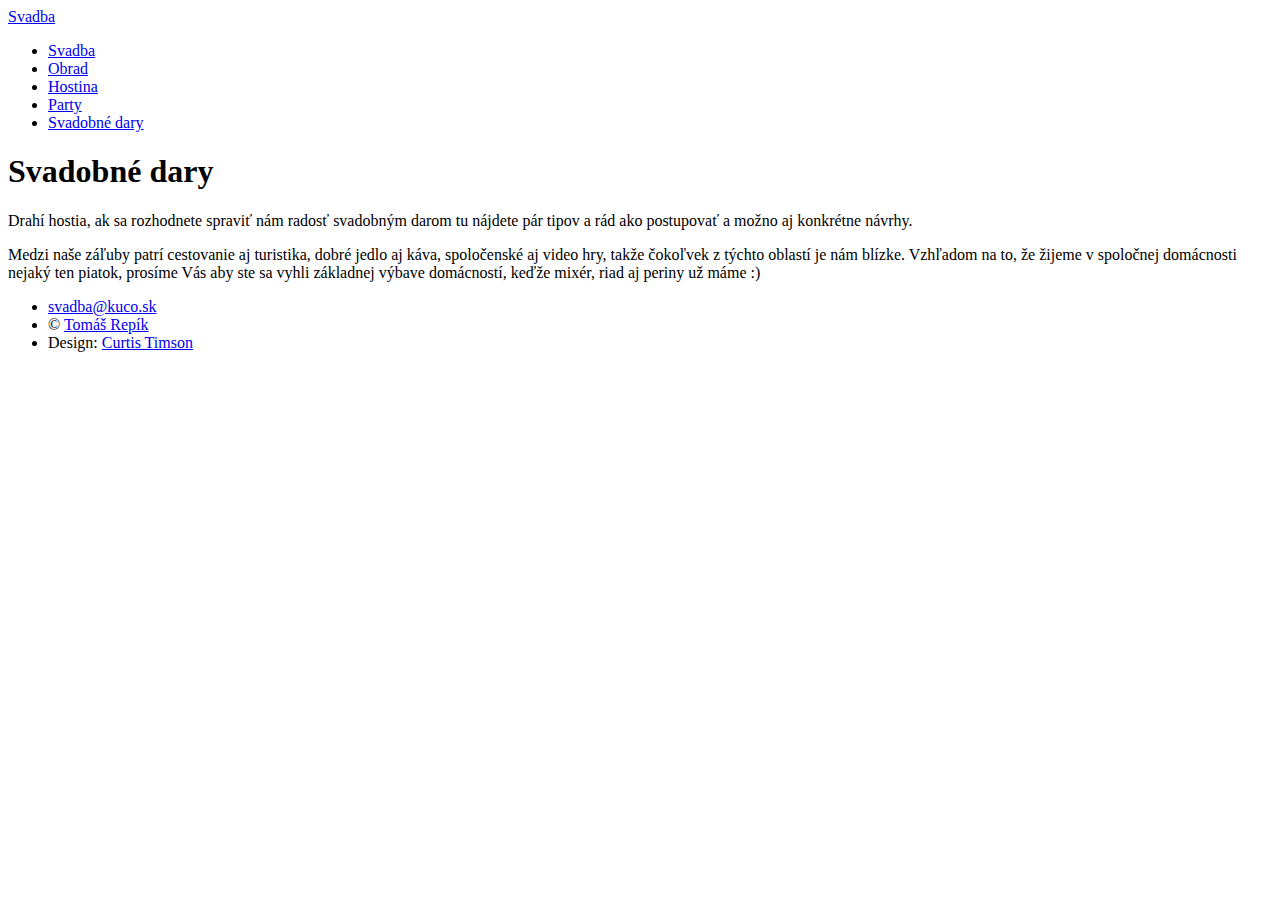
==== dary/index.html @ 8c36d42b "Initial commit" ====
<!DOCTYPE HTML>

<html lang='sk'>
	<head>
		<title>Svadobné dary &middot; Svadba</title>
		<meta charset="utf-8" />
		<meta name="viewport" content="width=device-width, initial-scale=1, user-scalable=no" />
		<link rel="stylesheet" href='/kucovci/assets/css/main.css' />
		
		<noscript><link rel="stylesheet" href='/kucovci/assets/css/noscript.css' /></noscript>
	</head>

	<body lang='sk' class="is-loading">

		
			<div id="wrapper">

                
<header id="header">
    <a href='/kucovci/' class="logo">Svadba</a>
</header>

                

<nav id="nav">
    <ul class="links">

        <li ><a href='/kucovci/svadba'>Svadba</a></li>
        <li ><a href='/kucovci/obrad'>Obrad</a></li>
        <li ><a href='/kucovci/hostina'>Hostina</a></li>
        <li ><a href='/kucovci/party'>Party</a></li>
        <li class="active"><a href='/kucovci/dary'>Svadobné dary</a></li>
        
    </ul>
    
</nav>


				
					<div id="main">

						
                        <section class="post">
                            <header class="major">
                                
                                <h1>Svadobné dary</h1>
                                <p></p>
                            </header>
                            
                            <p>Drahí hostia, ak sa rozhodnete spraviť nám radosť svadobným darom tu nájdete pár tipov a rád ako postupovať a možno aj konkrétne návrhy.</p>

<p>Medzi naše záľuby patrí cestovanie aj turistika, dobré jedlo aj káva, spoločenské aj video hry, takže čokoľvek z týchto oblastí je nám blízke.
Vzhľadom na to, že žijeme v spoločnej domácnosti nejaký ten piatok, prosíme Vás aby ste sa vyhli základnej výbave domácností, keďže mixér, riad aj periny už máme :)</p>


                            
                            
                            
                        </section>

					</div>

                    

<footer id="footer">
    
    <section class="split contact">
        
        
        
        
    </section>
</footer>

                    
<div id="copyright">
    <ul><li><a href="mailto://svadba@kuco.sk">svadba@kuco.sk</a></li><li>&copy; <a href="https://repik.sk">Tomáš Repík</a></li><li>Design: <a href="https://curtistimson.co.uk">Curtis Timson</a></li></ul>
</div>


            </div>
            
            
<script src='/kucovci/assets/js/jquery.min.js'></script>
<script src='/kucovci/assets/js/jquery.scrollex.min.js'></script>
<script src='/kucovci/assets/js/jquery.scrolly.min.js'></script>
<script src='/kucovci/assets/js/browser.min.js'></script>
<script src='/kucovci/assets/js/breakpoints.min.js'></script>
<script src='/kucovci/assets/js/util.js'></script>
<script src='/kucovci/assets/js/main.js'></script>

	</body>
</html>
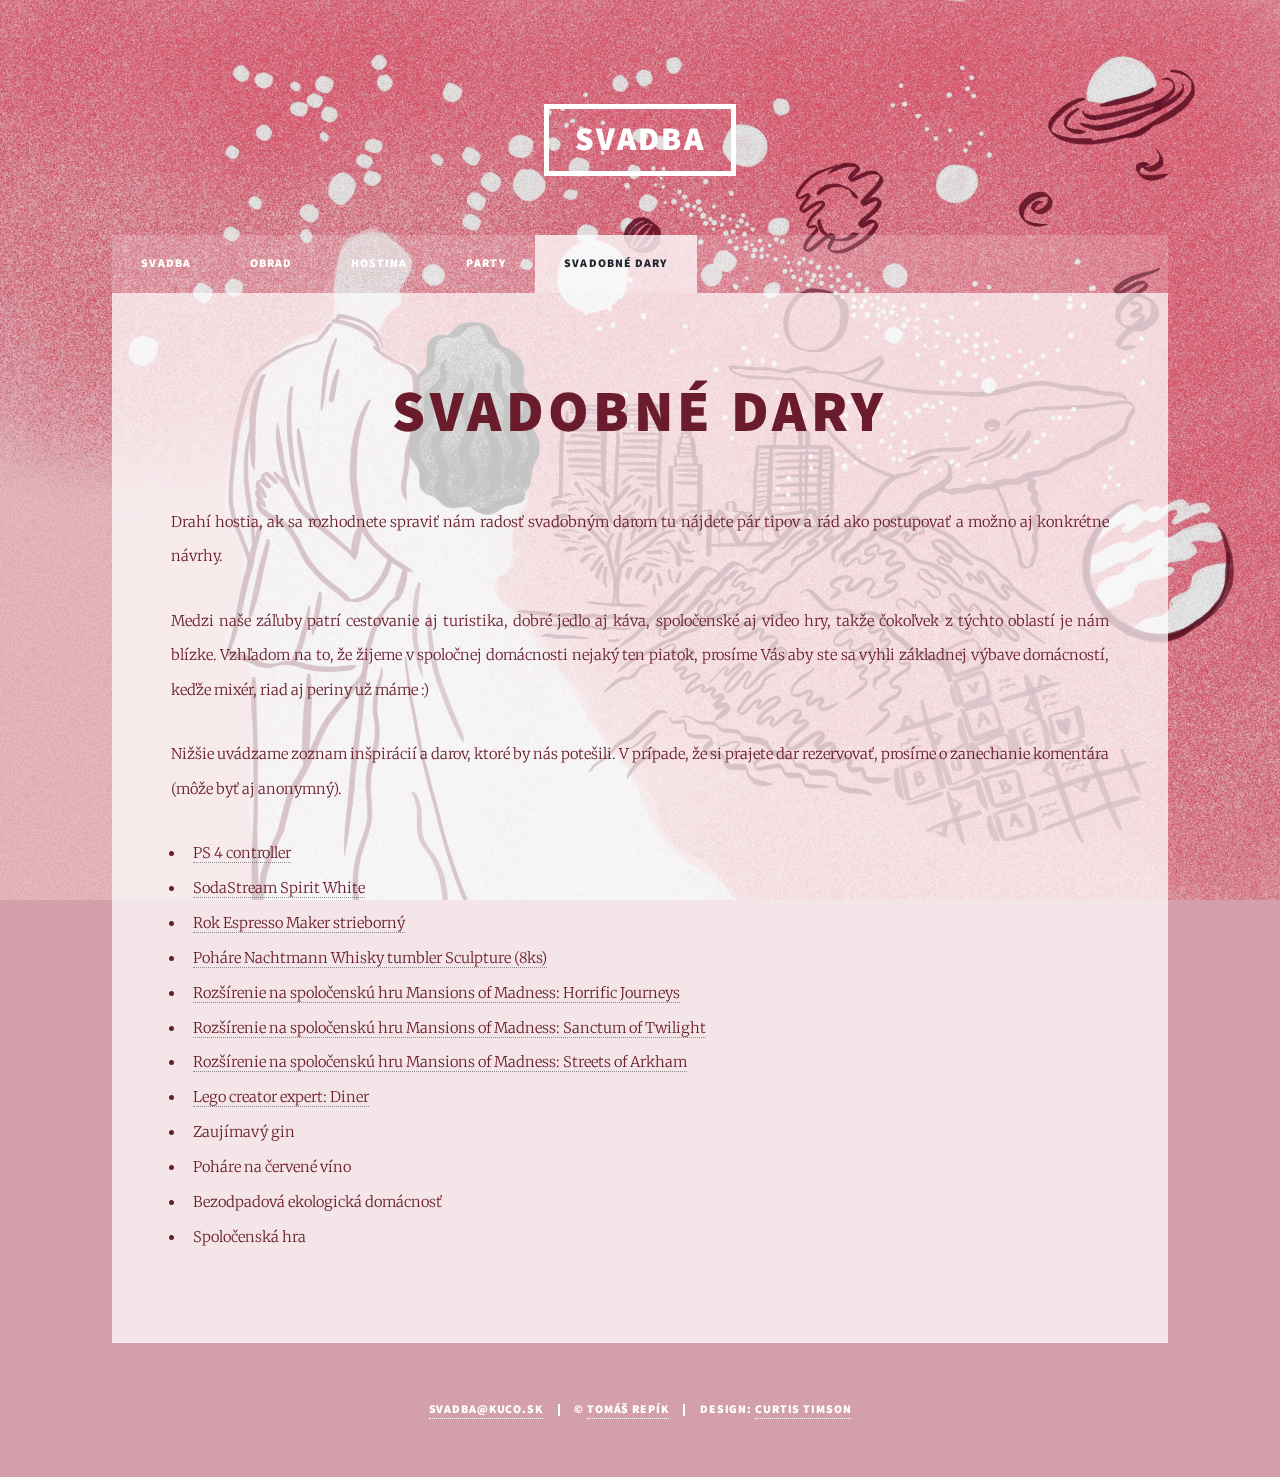
==== commit 7e52d038: "Update texts and style a bit: - transaprent content - greater subheading - changed order of posts by" ====
--- a/dary/index.html
+++ b/dary/index.html
@@ -5,9 +5,9 @@
 		<title>Svadobné dary &middot; Svadba</title>
 		<meta charset="utf-8" />
 		<meta name="viewport" content="width=device-width, initial-scale=1, user-scalable=no" />
-		<link rel="stylesheet" href='/kucovci/assets/css/main.css' />
+		<link rel="stylesheet" href='/assets/css/main.css' />
 		
-		<noscript><link rel="stylesheet" href='/kucovci/assets/css/noscript.css' /></noscript>
+		<noscript><link rel="stylesheet" href='/assets/css/noscript.css' /></noscript>
 	</head>
 
 	<body lang='sk' class="is-loading">
@@ -17,7 +17,7 @@
 
                 
 <header id="header">
-    <a href='/kucovci/' class="logo">Svadba</a>
+    <a href='/' class="logo">Svadba</a>
 </header>
 
                 
@@ -25,11 +25,11 @@
 <nav id="nav">
     <ul class="links">
 
-        <li ><a href='/kucovci/svadba'>Svadba</a></li>
-        <li ><a href='/kucovci/obrad'>Obrad</a></li>
-        <li ><a href='/kucovci/hostina'>Hostina</a></li>
-        <li ><a href='/kucovci/party'>Party</a></li>
-        <li class="active"><a href='/kucovci/dary'>Svadobné dary</a></li>
+        <li ><a href='/svadba'>Svadba</a></li>
+        <li ><a href='/obrad'>Obrad</a></li>
+        <li ><a href='/hostina'>Hostina</a></li>
+        <li ><a href='/party'>Party</a></li>
+        <li class="active"><a href='/dary'>Svadobné dary</a></li>
         
     </ul>
     
@@ -51,6 +51,23 @@
 
 <p>Medzi naše záľuby patrí cestovanie aj turistika, dobré jedlo aj káva, spoločenské aj video hry, takže čokoľvek z týchto oblastí je nám blízke.
 Vzhľadom na to, že žijeme v spoločnej domácnosti nejaký ten piatok, prosíme Vás aby ste sa vyhli základnej výbave domácností, keďže mixér, riad aj periny už máme :)</p>
+
+<p>Nižšie uvádzame zoznam inšpirácií a darov, ktoré by nás potešili. V prípade, že si prajete dar rezervovať, prosíme o zanechanie komentára (môže byť aj anonymný).</p>
+
+<ul>
+<li><a href="https://www.brloh.sk/dualshock-4-wireless-controller-black-v2/p125893">PS 4 controller</a></li>
+<li><a href="https://www.sodastream.sk/pristroje/spirit-white-1">SodaStream Spirit White</a></li>
+<li><a href="http://www.rokespresso.sk/kavovary-rok/rok-espresso-maker-strieborny">Rok Espresso Maker strieborný</a></li>
+<li><a href="https://www.shop-nachtmann.de/nachtmann-whiskyglas-sculpture-4er-set.html">Poháre Nachtmann Whisky tumbler Sculpture (8ks)</a></li>
+<li><a href="https://www.ihrysko.sk/mansions-od-madness-2nd-ed-horrific-journeys-exp-p103851">Rozšírenie na spoločenskú hru Mansions of Madness: Horrific Journeys</a></li>
+<li><a href="https://www.ihrysko.sk/sanctum-of-twilight-mansions-of-madness-2nd-ed-p32901">Rozšírenie na spoločenskú hru Mansions of Madness: Sanctum of Twilight</a></li>
+<li><a href="https://www.ihrysko.sk/streets-of-arkham-mansions-of-madness-2nd-ed-p31600">Rozšírenie na spoločenskú hru Mansions of Madness: Streets of Arkham</a></li>
+<li><a href="https://www.lego.com/sk-sk/product/downtown-diner-10260">Lego creator expert: Diner</a></li>
+<li>Zaujímavý gin</li>
+<li>Poháre na červené víno</li>
+<li>Bezodpadová ekologická domácnosť</li>
+<li>Spoločenská hra</li>
+</ul>
 
 
                             
@@ -81,13 +98,13 @@
             </div>
             
             
-<script src='/kucovci/assets/js/jquery.min.js'></script>
-<script src='/kucovci/assets/js/jquery.scrollex.min.js'></script>
-<script src='/kucovci/assets/js/jquery.scrolly.min.js'></script>
-<script src='/kucovci/assets/js/browser.min.js'></script>
-<script src='/kucovci/assets/js/breakpoints.min.js'></script>
-<script src='/kucovci/assets/js/util.js'></script>
-<script src='/kucovci/assets/js/main.js'></script>
+<script src='/assets/js/jquery.min.js'></script>
+<script src='/assets/js/jquery.scrollex.min.js'></script>
+<script src='/assets/js/jquery.scrolly.min.js'></script>
+<script src='/assets/js/browser.min.js'></script>
+<script src='/assets/js/breakpoints.min.js'></script>
+<script src='/assets/js/util.js'></script>
+<script src='/assets/js/main.js'></script>
 
 	</body>
 </html>
--- a/assets/css/main.css
+++ b/assets/css/main.css
@@ -0,0 +1,4651 @@
+@import url(font-awesome.min.css);
+@import url("https://fonts.googleapis.com/css?family=Merriweather:300,700,300italic,700italic|Source+Sans+Pro:900");
+
+/*
+	Massively by HTML5 UP
+	html5up.net | @ajlkn
+	Free for personal and commercial use under the CCA 3.0 license (html5up.net/license)
+*/
+
+html, body, div, span, applet, object,
+iframe, h1, h2, h3, h4, h5, h6, p, blockquote,
+pre, a, abbr, acronym, address, big, cite,
+code, del, dfn, em, img, ins, kbd, q, s, samp,
+small, strike, strong, sub, sup, tt, var, b,
+u, i, center, dl, dt, dd, ol, ul, li, fieldset,
+form, label, legend, table, caption, tbody,
+tfoot, thead, tr, th, td, article, aside,
+canvas, details, embed, figure, figcaption,
+footer, header, hgroup, menu, nav, output, ruby,
+section, summary, time, mark, audio, video {
+	margin: 0;
+	padding: 0;
+	border: 0;
+	font-size: 100%;
+	font: inherit;
+	vertical-align: baseline;}
+
+article, aside, details, figcaption, figure,
+footer, header, hgroup, menu, nav, section {
+	display: block;}
+
+body {
+	line-height: 1;
+}
+
+ol, ul {
+	list-style: none;
+}
+
+blockquote, q {
+	quotes: none;
+}
+
+	blockquote:before, blockquote:after, q:before, q:after {
+		content: '';
+		content: none;
+	}
+
+table {
+	border-collapse: collapse;
+	border-spacing: 0;
+}
+
+body {
+	-webkit-text-size-adjust: none;
+}
+
+mark {
+	background-color: transparent;
+	color: inherit;
+}
+
+input::-moz-focus-inner {
+	border: 0;
+	padding: 0;
+}
+
+input, select, textarea {
+	-moz-appearance: none;
+	-webkit-appearance: none;
+	-ms-appearance: none;
+	appearance: none;
+}
+
+/* Basic */
+
+	@-ms-viewport {
+		width: device-width;
+	}
+
+	body {
+		-ms-overflow-style: scrollbar;
+	}
+
+	@media screen and (max-width: 480px) {
+
+		html, body {
+			min-width: 320px;
+		}
+
+	}
+
+	html {
+		box-sizing: border-box;
+	}
+
+	*, *:before, *:after {
+		box-sizing: inherit;
+	}
+
+	body {
+		background-color: #d29faa; /* light pink */
+	}
+
+		body.is-preload *, body.is-preload *:before, body.is-preload *:after {
+			-moz-animation: none !important;
+			-webkit-animation: none !important;
+			-ms-animation: none !important;
+			animation: none !important;
+			-moz-transition: none !important;
+			-webkit-transition: none !important;
+			-ms-transition: none !important;
+			transition: none !important;
+		}
+
+/* Type */
+
+	html {
+		font-size: 16pt;
+	}
+
+		@media screen and (max-width: 1680px) {
+
+			html {
+				font-size: 12pt;
+			}
+
+		}
+
+		@media screen and (max-width: 1280px) {
+
+			html {
+				font-size: 11pt;
+			}
+
+		}
+
+		@media screen and (max-width: 360px) {
+
+			html {
+				font-size: 10pt;
+			}
+
+		}
+
+	body {
+		color: #6a1c2c; /* dark pink */
+	}
+
+	body, input, select, textarea {
+		font-family: "Merriweather", Georgia, serif;
+		font-weight: 300;
+		font-size: 1rem;
+		line-height: 2.375;
+	}
+
+	a {
+		-moz-transition: color 0.2s ease-in-out, background-color 0.2s ease-in-out, border-color 0.2s ease-in-out, box-shadow 0.2s ease-in-out;
+		-webkit-transition: color 0.2s ease-in-out, background-color 0.2s ease-in-out, border-color 0.2s ease-in-out, box-shadow 0.2s ease-in-out;
+		-ms-transition: color 0.2s ease-in-out, background-color 0.2s ease-in-out, border-color 0.2s ease-in-out, box-shadow 0.2s ease-in-out;
+		transition: color 0.2s ease-in-out, background-color 0.2s ease-in-out, border-color 0.2s ease-in-out, box-shadow 0.2s ease-in-out;
+		border-bottom: dotted 1px;
+		text-decoration: none;
+	}
+
+		a:hover {
+			border-bottom-color: transparent;
+		}
+
+	strong, b {
+		font-weight: 600;
+	}
+
+	em, i {
+		font-style: italic;
+	}
+
+	p {
+		text-align: justify;
+		margin: 0 0 2rem 0;
+	}
+
+	h1, h2, h3, h4, h5, h6 {
+		font-family: "Source Sans Pro", Helvetica, sans-serif;
+		font-weight: 900;
+		line-height: 1.5;
+		letter-spacing: 0.075em;
+		text-transform: uppercase;
+		margin: 0 0 1rem 0;
+	}
+
+		h1 a, h2 a, h3 a, h4 a, h5 a, h6 a {
+			border-bottom: 0;
+			color: inherit;
+			text-decoration: none;
+		}
+
+	h1 {
+		font-size: 4rem;
+		line-height: 1.1;
+		margin: 0 0 2rem 0;
+	}
+
+	h2 {
+		font-size: 1.75rem;
+		line-height: 1.3;
+		margin: 0 0 1.5rem 0;
+	}
+
+	h3 {
+		font-size: 1.25rem;
+		margin: 0 0 1.5rem 0;
+	}
+
+	h4 {
+		font-size: 1rem;
+	}
+
+	h5 {
+		font-size: 0.9rem;
+	}
+
+	h6 {
+		font-size: 0.8rem;
+	}
+
+	sub {
+		font-size: 0.8rem;
+		position: relative;
+		top: 0.5rem;
+	}
+
+	sup {
+		font-size: 0.8rem;
+		position: relative;
+		top: -0.5rem;
+	}
+
+	blockquote {
+		border-left: solid 4px;
+		font-style: italic;
+		margin: 0 0 2rem 0;
+		padding: 0.5rem 0 0.5rem 2rem;
+	}
+
+	code {
+		border: solid 2px;
+		font-family: "Courier New", monospace;
+		font-size: 0.9rem;
+		margin: 0 0.25rem;
+		padding: 0.25rem 0.65rem;
+	}
+
+	pre {
+		-webkit-overflow-scrolling: touch;
+		font-family: "Courier New", monospace;
+		font-size: 0.9rem;
+		margin: 0 0 2rem 0;
+	}
+
+		pre code {
+			display: block;
+			line-height: 1.75;
+			padding: 1rem 1.5rem;
+			overflow-x: auto;
+		}
+
+	hr {
+		border: 0;
+		border-bottom: solid 2px;
+		margin: 3rem 0;
+	}
+
+		hr.major {
+			margin: 5rem 0;
+		}
+
+	.align-left {
+		text-align: left;
+	}
+
+	.align-center {
+		text-align: center;
+	}
+
+	.align-right {
+		text-align: right;
+	}
+
+	input, select, textarea {
+		color: #6a1c2c; /* dark pink */
+	}
+
+	a {
+		color: #6a1c2c; /* dark pink */
+		border-bottom-color: rgba(33, 41, 49, 0.5);
+	}
+
+		a:hover {
+			border-bottom-color: transparent;
+			color: black !important;
+		}
+
+	strong, b {
+		color: #6a1c2c; /* dark pink */
+	}
+
+	h1, h2, h3, h4, h5, h6 {
+		color: #6a1c2c; /* dark pink */
+	}
+
+	blockquote {
+		border-left-color: #ffffff99; /* transparent white */
+	}
+
+	code {
+		background: rgba(220, 220, 220, 0.25);
+		border-color: #ffffff99; /* transparent white */
+	}
+
+	hr {
+		border-bottom-color: #ffffff99; /* transparent white */
+	}
+
+/* Row */
+
+	.row {
+		display: flex;
+		flex-wrap: wrap;
+		box-sizing: border-box;
+		align-items: stretch;
+	}
+
+		.row > * {
+			box-sizing: border-box;
+		}
+
+		.row.gtr-uniform > * > :last-child {
+			margin-bottom: 0;
+		}
+
+		.row.aln-left {
+			justify-content: flex-start;
+		}
+
+		.row.aln-center {
+			justify-content: center;
+		}
+
+		.row.aln-right {
+			justify-content: flex-end;
+		}
+
+		.row.aln-top {
+			align-items: flex-start;
+		}
+
+		.row.aln-middle {
+			align-items: center;
+		}
+
+		.row.aln-bottom {
+			align-items: flex-end;
+		}
+
+		.row > .imp {
+			order: -1;
+		}
+
+		.row > .col-1 {
+			width: 8.3333333333%;
+		}
+
+		.row > .off-1 {
+			margin-left: 8.3333333333%;
+		}
+
+		.row > .col-2 {
+			width: 16.6666666667%;
+		}
+
+		.row > .off-2 {
+			margin-left: 16.6666666667%;
+		}
+
+		.row > .col-3 {
+			width: 25%;
+		}
+
+		.row > .off-3 {
+			margin-left: 25%;
+		}
+
+		.row > .col-4 {
+			width: 33.3333333333%;
+		}
+
+		.row > .off-4 {
+			margin-left: 33.3333333333%;
+		}
+
+		.row > .col-5 {
+			width: 41.6666666667%;
+		}
+
+		.row > .off-5 {
+			margin-left: 41.6666666667%;
+		}
+
+		.row > .col-6 {
+			width: 50%;
+		}
+
+		.row > .off-6 {
+			margin-left: 50%;
+		}
+
+		.row > .col-7 {
+			width: 58.3333333333%;
+		}
+
+		.row > .off-7 {
+			margin-left: 58.3333333333%;
+		}
+
+		.row > .col-8 {
+			width: 66.6666666667%;
+		}
+
+		.row > .off-8 {
+			margin-left: 66.6666666667%;
+		}
+
+		.row > .col-9 {
+			width: 75%;
+		}
+
+		.row > .off-9 {
+			margin-left: 75%;
+		}
+
+		.row > .col-10 {
+			width: 83.3333333333%;
+		}
+
+		.row > .off-10 {
+			margin-left: 83.3333333333%;
+		}
+
+		.row > .col-11 {
+			width: 91.6666666667%;
+		}
+
+		.row > .off-11 {
+			margin-left: 91.6666666667%;
+		}
+
+		.row > .col-12 {
+			width: 100%;
+		}
+
+		.row > .off-12 {
+			margin-left: 100%;
+		}
+
+		.row.gtr-0 {
+			margin-top: 0;
+			margin-left: 0rem;
+		}
+
+			.row.gtr-0 > * {
+				padding: 0 0 0 0rem;
+			}
+
+			.row.gtr-0.gtr-uniform {
+				margin-top: 0rem;
+			}
+
+				.row.gtr-0.gtr-uniform > * {
+					padding-top: 0rem;
+				}
+
+		.row.gtr-25 {
+			margin-top: 0;
+			margin-left: -0.375rem;
+		}
+
+			.row.gtr-25 > * {
+				padding: 0 0 0 0.375rem;
+			}
+
+			.row.gtr-25.gtr-uniform {
+				margin-top: -0.375rem;
+			}
+
+				.row.gtr-25.gtr-uniform > * {
+					padding-top: 0.375rem;
+				}
+
+		.row.gtr-50 {
+			margin-top: 0;
+			margin-left: -0.75rem;
+		}
+
+			.row.gtr-50 > * {
+				padding: 0 0 0 0.75rem;
+			}
+
+			.row.gtr-50.gtr-uniform {
+				margin-top: -0.75rem;
+			}
+
+				.row.gtr-50.gtr-uniform > * {
+					padding-top: 0.75rem;
+				}
+
+		.row {
+			margin-top: 0;
+			margin-left: -1.5rem;
+		}
+
+			.row > * {
+				padding: 0 0 0 1.5rem;
+			}
+
+			.row.gtr-uniform {
+				margin-top: -1.5rem;
+			}
+
+				.row.gtr-uniform > * {
+					padding-top: 1.5rem;
+				}
+
+		.row.gtr-150 {
+			margin-top: 0;
+			margin-left: -2.25rem;
+		}
+
+			.row.gtr-150 > * {
+				padding: 0 0 0 2.25rem;
+			}
+
+			.row.gtr-150.gtr-uniform {
+				margin-top: -2.25rem;
+			}
+
+				.row.gtr-150.gtr-uniform > * {
+					padding-top: 2.25rem;
+				}
+
+		.row.gtr-200 {
+			margin-top: 0;
+			margin-left: -3rem;
+		}
+
+			.row.gtr-200 > * {
+				padding: 0 0 0 3rem;
+			}
+
+			.row.gtr-200.gtr-uniform {
+				margin-top: -3rem;
+			}
+
+				.row.gtr-200.gtr-uniform > * {
+					padding-top: 3rem;
+				}
+
+		@media screen and (max-width: 1680px) {
+
+			.row {
+				display: flex;
+				flex-wrap: wrap;
+				box-sizing: border-box;
+				align-items: stretch;
+			}
+
+				.row > * {
+					box-sizing: border-box;
+				}
+
+				.row.gtr-uniform > * > :last-child {
+					margin-bottom: 0;
+				}
+
+				.row.aln-left {
+					justify-content: flex-start;
+				}
+
+				.row.aln-center {
+					justify-content: center;
+				}
+
+				.row.aln-right {
+					justify-content: flex-end;
+				}
+
+				.row.aln-top {
+					align-items: flex-start;
+				}
+
+				.row.aln-middle {
+					align-items: center;
+				}
+
+				.row.aln-bottom {
+					align-items: flex-end;
+				}
+
+				.row > .imp-xlarge {
+					order: -1;
+				}
+
+				.row > .col-1-xlarge {
+					width: 8.3333333333%;
+				}
+
+				.row > .off-1-xlarge {
+					margin-left: 8.3333333333%;
+				}
+
+				.row > .col-2-xlarge {
+					width: 16.6666666667%;
+				}
+
+				.row > .off-2-xlarge {
+					margin-left: 16.6666666667%;
+				}
+
+				.row > .col-3-xlarge {
+					width: 25%;
+				}
+
+				.row > .off-3-xlarge {
+					margin-left: 25%;
+				}
+
+				.row > .col-4-xlarge {
+					width: 33.3333333333%;
+				}
+
+				.row > .off-4-xlarge {
+					margin-left: 33.3333333333%;
+				}
+
+				.row > .col-5-xlarge {
+					width: 41.6666666667%;
+				}
+
+				.row > .off-5-xlarge {
+					margin-left: 41.6666666667%;
+				}
+
+				.row > .col-6-xlarge {
+					width: 50%;
+				}
+
+				.row > .off-6-xlarge {
+					margin-left: 50%;
+				}
+
+				.row > .col-7-xlarge {
+					width: 58.3333333333%;
+				}
+
+				.row > .off-7-xlarge {
+					margin-left: 58.3333333333%;
+				}
+
+				.row > .col-8-xlarge {
+					width: 66.6666666667%;
+				}
+
+				.row > .off-8-xlarge {
+					margin-left: 66.6666666667%;
+				}
+
+				.row > .col-9-xlarge {
+					width: 75%;
+				}
+
+				.row > .off-9-xlarge {
+					margin-left: 75%;
+				}
+
+				.row > .col-10-xlarge {
+					width: 83.3333333333%;
+				}
+
+				.row > .off-10-xlarge {
+					margin-left: 83.3333333333%;
+				}
+
+				.row > .col-11-xlarge {
+					width: 91.6666666667%;
+				}
+
+				.row > .off-11-xlarge {
+					margin-left: 91.6666666667%;
+				}
+
+				.row > .col-12-xlarge {
+					width: 100%;
+				}
+
+				.row > .off-12-xlarge {
+					margin-left: 100%;
+				}
+
+				.row.gtr-0 {
+					margin-top: 0;
+					margin-left: 0rem;
+				}
+
+					.row.gtr-0 > * {
+						padding: 0 0 0 0rem;
+					}
+
+					.row.gtr-0.gtr-uniform {
+						margin-top: 0rem;
+					}
+
+						.row.gtr-0.gtr-uniform > * {
+							padding-top: 0rem;
+						}
+
+				.row.gtr-25 {
+					margin-top: 0;
+					margin-left: -0.375rem;
+				}
+
+					.row.gtr-25 > * {
+						padding: 0 0 0 0.375rem;
+					}
+
+					.row.gtr-25.gtr-uniform {
+						margin-top: -0.375rem;
+					}
+
+						.row.gtr-25.gtr-uniform > * {
+							padding-top: 0.375rem;
+						}
+
+				.row.gtr-50 {
+					margin-top: 0;
+					margin-left: -0.75rem;
+				}
+
+					.row.gtr-50 > * {
+						padding: 0 0 0 0.75rem;
+					}
+
+					.row.gtr-50.gtr-uniform {
+						margin-top: -0.75rem;
+					}
+
+						.row.gtr-50.gtr-uniform > * {
+							padding-top: 0.75rem;
+						}
+
+				.row {
+					margin-top: 0;
+					margin-left: -1.5rem;
+				}
+
+					.row > * {
+						padding: 0 0 0 1.5rem;
+					}
+
+					.row.gtr-uniform {
+						margin-top: -1.5rem;
+					}
+
+						.row.gtr-uniform > * {
+							padding-top: 1.5rem;
+						}
+
+				.row.gtr-150 {
+					margin-top: 0;
+					margin-left: -2.25rem;
+				}
+
+					.row.gtr-150 > * {
+						padding: 0 0 0 2.25rem;
+					}
+
+					.row.gtr-150.gtr-uniform {
+						margin-top: -2.25rem;
+					}
+
+						.row.gtr-150.gtr-uniform > * {
+							padding-top: 2.25rem;
+						}
+
+				.row.gtr-200 {
+					margin-top: 0;
+					margin-left: -3rem;
+				}
+
+					.row.gtr-200 > * {
+						padding: 0 0 0 3rem;
+					}
+
+					.row.gtr-200.gtr-uniform {
+						margin-top: -3rem;
+					}
+
+						.row.gtr-200.gtr-uniform > * {
+							padding-top: 3rem;
+						}
+
+		}
+
+		@media screen and (max-width: 1280px) {
+
+			.row {
+				display: flex;
+				flex-wrap: wrap;
+				box-sizing: border-box;
+				align-items: stretch;
+			}
+
+				.row > * {
+					box-sizing: border-box;
+				}
+
+				.row.gtr-uniform > * > :last-child {
+					margin-bottom: 0;
+				}
+
+				.row.aln-left {
+					justify-content: flex-start;
+				}
+
+				.row.aln-center {
+					justify-content: center;
+				}
+
+				.row.aln-right {
+					justify-content: flex-end;
+				}
+
+				.row.aln-top {
+					align-items: flex-start;
+				}
+
+				.row.aln-middle {
+					align-items: center;
+				}
+
+				.row.aln-bottom {
+					align-items: flex-end;
+				}
+
+				.row > .imp-large {
+					order: -1;
+				}
+
+				.row > .col-1-large {
+					width: 8.3333333333%;
+				}
+
+				.row > .off-1-large {
+					margin-left: 8.3333333333%;
+				}
+
+				.row > .col-2-large {
+					width: 16.6666666667%;
+				}
+
+				.row > .off-2-large {
+					margin-left: 16.6666666667%;
+				}
+
+				.row > .col-3-large {
+					width: 25%;
+				}
+
+				.row > .off-3-large {
+					margin-left: 25%;
+				}
+
+				.row > .col-4-large {
+					width: 33.3333333333%;
+				}
+
+				.row > .off-4-large {
+					margin-left: 33.3333333333%;
+				}
+
+				.row > .col-5-large {
+					width: 41.6666666667%;
+				}
+
+				.row > .off-5-large {
+					margin-left: 41.6666666667%;
+				}
+
+				.row > .col-6-large {
+					width: 50%;
+				}
+
+				.row > .off-6-large {
+					margin-left: 50%;
+				}
+
+				.row > .col-7-large {
+					width: 58.3333333333%;
+				}
+
+				.row > .off-7-large {
+					margin-left: 58.3333333333%;
+				}
+
+				.row > .col-8-large {
+					width: 66.6666666667%;
+				}
+
+				.row > .off-8-large {
+					margin-left: 66.6666666667%;
+				}
+
+				.row > .col-9-large {
+					width: 75%;
+				}
+
+				.row > .off-9-large {
+					margin-left: 75%;
+				}
+
+				.row > .col-10-large {
+					width: 83.3333333333%;
+				}
+
+				.row > .off-10-large {
+					margin-left: 83.3333333333%;
+				}
+
+				.row > .col-11-large {
+					width: 91.6666666667%;
+				}
+
+				.row > .off-11-large {
+					margin-left: 91.6666666667%;
+				}
+
+				.row > .col-12-large {
+					width: 100%;
+				}
+
+				.row > .off-12-large {
+					margin-left: 100%;
+				}
+
+				.row.gtr-0 {
+					margin-top: 0;
+					margin-left: 0rem;
+				}
+
+					.row.gtr-0 > * {
+						padding: 0 0 0 0rem;
+					}
+
+					.row.gtr-0.gtr-uniform {
+						margin-top: 0rem;
+					}
+
+						.row.gtr-0.gtr-uniform > * {
+							padding-top: 0rem;
+						}
+
+				.row.gtr-25 {
+					margin-top: 0;
+					margin-left: -0.375rem;
+				}
+
+					.row.gtr-25 > * {
+						padding: 0 0 0 0.375rem;
+					}
+
+					.row.gtr-25.gtr-uniform {
+						margin-top: -0.375rem;
+					}
+
+						.row.gtr-25.gtr-uniform > * {
+							padding-top: 0.375rem;
+						}
+
+				.row.gtr-50 {
+					margin-top: 0;
+					margin-left: -0.75rem;
+				}
+
+					.row.gtr-50 > * {
+						padding: 0 0 0 0.75rem;
+					}
+
+					.row.gtr-50.gtr-uniform {
+						margin-top: -0.75rem;
+					}
+
+						.row.gtr-50.gtr-uniform > * {
+							padding-top: 0.75rem;
+						}
+
+				.row {
+					margin-top: 0;
+					margin-left: -1.5rem;
+				}
+
+					.row > * {
+						padding: 0 0 0 1.5rem;
+					}
+
+					.row.gtr-uniform {
+						margin-top: -1.5rem;
+					}
+
+						.row.gtr-uniform > * {
+							padding-top: 1.5rem;
+						}
+
+				.row.gtr-150 {
+					margin-top: 0;
+					margin-left: -2.25rem;
+				}
+
+					.row.gtr-150 > * {
+						padding: 0 0 0 2.25rem;
+					}
+
+					.row.gtr-150.gtr-uniform {
+						margin-top: -2.25rem;
+					}
+
+						.row.gtr-150.gtr-uniform > * {
+							padding-top: 2.25rem;
+						}
+
+				.row.gtr-200 {
+					margin-top: 0;
+					margin-left: -3rem;
+				}
+
+					.row.gtr-200 > * {
+						padding: 0 0 0 3rem;
+					}
+
+					.row.gtr-200.gtr-uniform {
+						margin-top: -3rem;
+					}
+
+						.row.gtr-200.gtr-uniform > * {
+							padding-top: 3rem;
+						}
+
+		}
+
+		@media screen and (max-width: 980px) {
+
+			.row {
+				display: flex;
+				flex-wrap: wrap;
+				box-sizing: border-box;
+				align-items: stretch;
+			}
+
+				.row > * {
+					box-sizing: border-box;
+				}
+
+				.row.gtr-uniform > * > :last-child {
+					margin-bottom: 0;
+				}
+
+				.row.aln-left {
+					justify-content: flex-start;
+				}
+
+				.row.aln-center {
+					justify-content: center;
+				}
+
+				.row.aln-right {
+					justify-content: flex-end;
+				}
+
+				.row.aln-top {
+					align-items: flex-start;
+				}
+
+				.row.aln-middle {
+					align-items: center;
+				}
+
+				.row.aln-bottom {
+					align-items: flex-end;
+				}
+
+				.row > .imp-medium {
+					order: -1;
+				}
+
+				.row > .col-1-medium {
+					width: 8.3333333333%;
+				}
+
+				.row > .off-1-medium {
+					margin-left: 8.3333333333%;
+				}
+
+				.row > .col-2-medium {
+					width: 16.6666666667%;
+				}
+
+				.row > .off-2-medium {
+					margin-left: 16.6666666667%;
+				}
+
+				.row > .col-3-medium {
+					width: 25%;
+				}
+
+				.row > .off-3-medium {
+					margin-left: 25%;
+				}
+
+				.row > .col-4-medium {
+					width: 33.3333333333%;
+				}
+
+				.row > .off-4-medium {
+					margin-left: 33.3333333333%;
+				}
+
+				.row > .col-5-medium {
+					width: 41.6666666667%;
+				}
+
+				.row > .off-5-medium {
+					margin-left: 41.6666666667%;
+				}
+
+				.row > .col-6-medium {
+					width: 50%;
+				}
+
+				.row > .off-6-medium {
+					margin-left: 50%;
+				}
+
+				.row > .col-7-medium {
+					width: 58.3333333333%;
+				}
+
+				.row > .off-7-medium {
+					margin-left: 58.3333333333%;
+				}
+
+				.row > .col-8-medium {
+					width: 66.6666666667%;
+				}
+
+				.row > .off-8-medium {
+					margin-left: 66.6666666667%;
+				}
+
+				.row > .col-9-medium {
+					width: 75%;
+				}
+
+				.row > .off-9-medium {
+					margin-left: 75%;
+				}
+
+				.row > .col-10-medium {
+					width: 83.3333333333%;
+				}
+
+				.row > .off-10-medium {
+					margin-left: 83.3333333333%;
+				}
+
+				.row > .col-11-medium {
+					width: 91.6666666667%;
+				}
+
+				.row > .off-11-medium {
+					margin-left: 91.6666666667%;
+				}
+
+				.row > .col-12-medium {
+					width: 100%;
+				}
+
+				.row > .off-12-medium {
+					margin-left: 100%;
+				}
+
+				.row.gtr-0 {
+					margin-top: 0;
+					margin-left: 0rem;
+				}
+
+					.row.gtr-0 > * {
+						padding: 0 0 0 0rem;
+					}
+
+					.row.gtr-0.gtr-uniform {
+						margin-top: 0rem;
+					}
+
+						.row.gtr-0.gtr-uniform > * {
+							padding-top: 0rem;
+						}
+
+				.row.gtr-25 {
+					margin-top: 0;
+					margin-left: -0.375rem;
+				}
+
+					.row.gtr-25 > * {
+						padding: 0 0 0 0.375rem;
+					}
+
+					.row.gtr-25.gtr-uniform {
+						margin-top: -0.375rem;
+					}
+
+						.row.gtr-25.gtr-uniform > * {
+							padding-top: 0.375rem;
+						}
+
+				.row.gtr-50 {
+					margin-top: 0;
+					margin-left: -0.75rem;
+				}
+
+					.row.gtr-50 > * {
+						padding: 0 0 0 0.75rem;
+					}
+
+					.row.gtr-50.gtr-uniform {
+						margin-top: -0.75rem;
+					}
+
+						.row.gtr-50.gtr-uniform > * {
+							padding-top: 0.75rem;
+						}
+
+				.row {
+					margin-top: 0;
+					margin-left: -1.5rem;
+				}
+
+					.row > * {
+						padding: 0 0 0 1.5rem;
+					}
+
+					.row.gtr-uniform {
+						margin-top: -1.5rem;
+					}
+
+						.row.gtr-uniform > * {
+							padding-top: 1.5rem;
+						}
+
+				.row.gtr-150 {
+					margin-top: 0;
+					margin-left: -2.25rem;
+				}
+
+					.row.gtr-150 > * {
+						padding: 0 0 0 2.25rem;
+					}
+
+					.row.gtr-150.gtr-uniform {
+						margin-top: -2.25rem;
+					}
+
+						.row.gtr-150.gtr-uniform > * {
+							padding-top: 2.25rem;
+						}
+
+				.row.gtr-200 {
+					margin-top: 0;
+					margin-left: -3rem;
+				}
+
+					.row.gtr-200 > * {
+						padding: 0 0 0 3rem;
+					}
+
+					.row.gtr-200.gtr-uniform {
+						margin-top: -3rem;
+					}
+
+						.row.gtr-200.gtr-uniform > * {
+							padding-top: 3rem;
+						}
+
+		}
+
+		@media screen and (max-width: 736px) {
+
+			.row {
+				display: flex;
+				flex-wrap: wrap;
+				box-sizing: border-box;
+				align-items: stretch;
+			}
+
+				.row > * {
+					box-sizing: border-box;
+				}
+
+				.row.gtr-uniform > * > :last-child {
+					margin-bottom: 0;
+				}
+
+				.row.aln-left {
+					justify-content: flex-start;
+				}
+
+				.row.aln-center {
+					justify-content: center;
+				}
+
+				.row.aln-right {
+					justify-content: flex-end;
+				}
+
+				.row.aln-top {
+					align-items: flex-start;
+				}
+
+				.row.aln-middle {
+					align-items: center;
+				}
+
+				.row.aln-bottom {
+					align-items: flex-end;
+				}
+
+				.row > .imp-small {
+					order: -1;
+				}
+
+				.row > .col-1-small {
+					width: 8.3333333333%;
+				}
+
+				.row > .off-1-small {
+					margin-left: 8.3333333333%;
+				}
+
+				.row > .col-2-small {
+					width: 16.6666666667%;
+				}
+
+				.row > .off-2-small {
+					margin-left: 16.6666666667%;
+				}
+
+				.row > .col-3-small {
+					width: 25%;
+				}
+
+				.row > .off-3-small {
+					margin-left: 25%;
+				}
+
+				.row > .col-4-small {
+					width: 33.3333333333%;
+				}
+
+				.row > .off-4-small {
+					margin-left: 33.3333333333%;
+				}
+
+				.row > .col-5-small {
+					width: 41.6666666667%;
+				}
+
+				.row > .off-5-small {
+					margin-left: 41.6666666667%;
+				}
+
+				.row > .col-6-small {
+					width: 50%;
+				}
+
+				.row > .off-6-small {
+					margin-left: 50%;
+				}
+
+				.row > .col-7-small {
+					width: 58.3333333333%;
+				}
+
+				.row > .off-7-small {
+					margin-left: 58.3333333333%;
+				}
+
+				.row > .col-8-small {
+					width: 66.6666666667%;
+				}
+
+				.row > .off-8-small {
+					margin-left: 66.6666666667%;
+				}
+
+				.row > .col-9-small {
+					width: 75%;
+				}
+
+				.row > .off-9-small {
+					margin-left: 75%;
+				}
+
+				.row > .col-10-small {
+					width: 83.3333333333%;
+				}
+
+				.row > .off-10-small {
+					margin-left: 83.3333333333%;
+				}
+
+				.row > .col-11-small {
+					width: 91.6666666667%;
+				}
+
+				.row > .off-11-small {
+					margin-left: 91.6666666667%;
+				}
+
+				.row > .col-12-small {
+					width: 100%;
+				}
+
+				.row > .off-12-small {
+					margin-left: 100%;
+				}
+
+				.row.gtr-0 {
+					margin-top: 0;
+					margin-left: 0rem;
+				}
+
+					.row.gtr-0 > * {
+						padding: 0 0 0 0rem;
+					}
+
+					.row.gtr-0.gtr-uniform {
+						margin-top: 0rem;
+					}
+
+						.row.gtr-0.gtr-uniform > * {
+							padding-top: 0rem;
+						}
+
+				.row.gtr-25 {
+					margin-top: 0;
+					margin-left: -0.375rem;
+				}
+
+					.row.gtr-25 > * {
+						padding: 0 0 0 0.375rem;
+					}
+
+					.row.gtr-25.gtr-uniform {
+						margin-top: -0.375rem;
+					}
+
+						.row.gtr-25.gtr-uniform > * {
+							padding-top: 0.375rem;
+						}
+
+				.row.gtr-50 {
+					margin-top: 0;
+					margin-left: -0.75rem;
+				}
+
+					.row.gtr-50 > * {
+						padding: 0 0 0 0.75rem;
+					}
+
+					.row.gtr-50.gtr-uniform {
+						margin-top: -0.75rem;
+					}
+
+						.row.gtr-50.gtr-uniform > * {
+							padding-top: 0.75rem;
+						}
+
+				.row {
+					margin-top: 0;
+					margin-left: -1.5rem;
+				}
+
+					.row > * {
+						padding: 0 0 0 1.5rem;
+					}
+
+					.row.gtr-uniform {
+						margin-top: -1.5rem;
+					}
+
+						.row.gtr-uniform > * {
+							padding-top: 1.5rem;
+						}
+
+				.row.gtr-150 {
+					margin-top: 0;
+					margin-left: -2.25rem;
+				}
+
+					.row.gtr-150 > * {
+						padding: 0 0 0 2.25rem;
+					}
+
+					.row.gtr-150.gtr-uniform {
+						margin-top: -2.25rem;
+					}
+
+						.row.gtr-150.gtr-uniform > * {
+							padding-top: 2.25rem;
+						}
+
+				.row.gtr-200 {
+					margin-top: 0;
+					margin-left: -3rem;
+				}
+
+					.row.gtr-200 > * {
+						padding: 0 0 0 3rem;
+					}
+
+					.row.gtr-200.gtr-uniform {
+						margin-top: -3rem;
+					}
+
+						.row.gtr-200.gtr-uniform > * {
+							padding-top: 3rem;
+						}
+
+		}
+
+		@media screen and (max-width: 480px) {
+
+			.row {
+				display: flex;
+				flex-wrap: wrap;
+				box-sizing: border-box;
+				align-items: stretch;
+			}
+
+				.row > * {
+					box-sizing: border-box;
+				}
+
+				.row.gtr-uniform > * > :last-child {
+					margin-bottom: 0;
+				}
+
+				.row.aln-left {
+					justify-content: flex-start;
+				}
+
+				.row.aln-center {
+					justify-content: center;
+				}
+
+				.row.aln-right {
+					justify-content: flex-end;
+				}
+
+				.row.aln-top {
+					align-items: flex-start;
+				}
+
+				.row.aln-middle {
+					align-items: center;
+				}
+
+				.row.aln-bottom {
+					align-items: flex-end;
+				}
+
+				.row > .imp-xsmall {
+					order: -1;
+				}
+
+				.row > .col-1-xsmall {
+					width: 8.3333333333%;
+				}
+
+				.row > .off-1-xsmall {
+					margin-left: 8.3333333333%;
+				}
+
+				.row > .col-2-xsmall {
+					width: 16.6666666667%;
+				}
+
+				.row > .off-2-xsmall {
+					margin-left: 16.6666666667%;
+				}
+
+				.row > .col-3-xsmall {
+					width: 25%;
+				}
+
+				.row > .off-3-xsmall {
+					margin-left: 25%;
+				}
+
+				.row > .col-4-xsmall {
+					width: 33.3333333333%;
+				}
+
+				.row > .off-4-xsmall {
+					margin-left: 33.3333333333%;
+				}
+
+				.row > .col-5-xsmall {
+					width: 41.6666666667%;
+				}
+
+				.row > .off-5-xsmall {
+					margin-left: 41.6666666667%;
+				}
+
+				.row > .col-6-xsmall {
+					width: 50%;
+				}
+
+				.row > .off-6-xsmall {
+					margin-left: 50%;
+				}
+
+				.row > .col-7-xsmall {
+					width: 58.3333333333%;
+				}
+
+				.row > .off-7-xsmall {
+					margin-left: 58.3333333333%;
+				}
+
+				.row > .col-8-xsmall {
+					width: 66.6666666667%;
+				}
+
+				.row > .off-8-xsmall {
+					margin-left: 66.6666666667%;
+				}
+
+				.row > .col-9-xsmall {
+					width: 75%;
+				}
+
+				.row > .off-9-xsmall {
+					margin-left: 75%;
+				}
+
+				.row > .col-10-xsmall {
+					width: 83.3333333333%;
+				}
+
+				.row > .off-10-xsmall {
+					margin-left: 83.3333333333%;
+				}
+
+				.row > .col-11-xsmall {
+					width: 91.6666666667%;
+				}
+
+				.row > .off-11-xsmall {
+					margin-left: 91.6666666667%;
+				}
+
+				.row > .col-12-xsmall {
+					width: 100%;
+				}
+
+				.row > .off-12-xsmall {
+					margin-left: 100%;
+				}
+
+				.row.gtr-0 {
+					margin-top: 0;
+					margin-left: 0rem;
+				}
+
+					.row.gtr-0 > * {
+						padding: 0 0 0 0rem;
+					}
+
+					.row.gtr-0.gtr-uniform {
+						margin-top: 0rem;
+					}
+
+						.row.gtr-0.gtr-uniform > * {
+							padding-top: 0rem;
+						}
+
+				.row.gtr-25 {
+					margin-top: 0;
+					margin-left: -0.375rem;
+				}
+
+					.row.gtr-25 > * {
+						padding: 0 0 0 0.375rem;
+					}
+
+					.row.gtr-25.gtr-uniform {
+						margin-top: -0.375rem;
+					}
+
+						.row.gtr-25.gtr-uniform > * {
+							padding-top: 0.375rem;
+						}
+
+				.row.gtr-50 {
+					margin-top: 0;
+					margin-left: -0.75rem;
+				}
+
+					.row.gtr-50 > * {
+						padding: 0 0 0 0.75rem;
+					}
+
+					.row.gtr-50.gtr-uniform {
+						margin-top: -0.75rem;
+					}
+
+						.row.gtr-50.gtr-uniform > * {
+							padding-top: 0.75rem;
+						}
+
+				.row {
+					margin-top: 0;
+					margin-left: -1.5rem;
+				}
+
+					.row > * {
+						padding: 0 0 0 1.5rem;
+					}
+
+					.row.gtr-uniform {
+						margin-top: -1.5rem;
+					}
+
+						.row.gtr-uniform > * {
+							padding-top: 1.5rem;
+						}
+
+				.row.gtr-150 {
+					margin-top: 0;
+					margin-left: -2.25rem;
+				}
+
+					.row.gtr-150 > * {
+						padding: 0 0 0 2.25rem;
+					}
+
+					.row.gtr-150.gtr-uniform {
+						margin-top: -2.25rem;
+					}
+
+						.row.gtr-150.gtr-uniform > * {
+							padding-top: 2.25rem;
+						}
+
+				.row.gtr-200 {
+					margin-top: 0;
+					margin-left: -3rem;
+				}
+
+					.row.gtr-200 > * {
+						padding: 0 0 0 3rem;
+					}
+
+					.row.gtr-200.gtr-uniform {
+						margin-top: -3rem;
+					}
+
+						.row.gtr-200.gtr-uniform > * {
+							padding-top: 3rem;
+						}
+
+		}
+
+		@media screen and (max-width: 360px) {
+
+			.row {
+				display: flex;
+				flex-wrap: wrap;
+				box-sizing: border-box;
+				align-items: stretch;
+			}
+
+				.row > * {
+					box-sizing: border-box;
+				}
+
+				.row.gtr-uniform > * > :last-child {
+					margin-bottom: 0;
+				}
+
+				.row.aln-left {
+					justify-content: flex-start;
+				}
+
+				.row.aln-center {
+					justify-content: center;
+				}
+
+				.row.aln-right {
+					justify-content: flex-end;
+				}
+
+				.row.aln-top {
+					align-items: flex-start;
+				}
+
+				.row.aln-middle {
+					align-items: center;
+				}
+
+				.row.aln-bottom {
+					align-items: flex-end;
+				}
+
+				.row > .imp-xxsmall {
+					order: -1;
+				}
+
+				.row > .col-1-xxsmall {
+					width: 8.3333333333%;
+				}
+
+				.row > .off-1-xxsmall {
+					margin-left: 8.3333333333%;
+				}
+
+				.row > .col-2-xxsmall {
+					width: 16.6666666667%;
+				}
+
+				.row > .off-2-xxsmall {
+					margin-left: 16.6666666667%;
+				}
+
+				.row > .col-3-xxsmall {
+					width: 25%;
+				}
+
+				.row > .off-3-xxsmall {
+					margin-left: 25%;
+				}
+
+				.row > .col-4-xxsmall {
+					width: 33.3333333333%;
+				}
+
+				.row > .off-4-xxsmall {
+					margin-left: 33.3333333333%;
+				}
+
+				.row > .col-5-xxsmall {
+					width: 41.6666666667%;
+				}
+
+				.row > .off-5-xxsmall {
+					margin-left: 41.6666666667%;
+				}
+
+				.row > .col-6-xxsmall {
+					width: 50%;
+				}
+
+				.row > .off-6-xxsmall {
+					margin-left: 50%;
+				}
+
+				.row > .col-7-xxsmall {
+					width: 58.3333333333%;
+				}
+
+				.row > .off-7-xxsmall {
+					margin-left: 58.3333333333%;
+				}
+
+				.row > .col-8-xxsmall {
+					width: 66.6666666667%;
+				}
+
+				.row > .off-8-xxsmall {
+					margin-left: 66.6666666667%;
+				}
+
+				.row > .col-9-xxsmall {
+					width: 75%;
+				}
+
+				.row > .off-9-xxsmall {
+					margin-left: 75%;
+				}
+
+				.row > .col-10-xxsmall {
+					width: 83.3333333333%;
+				}
+
+				.row > .off-10-xxsmall {
+					margin-left: 83.3333333333%;
+				}
+
+				.row > .col-11-xxsmall {
+					width: 91.6666666667%;
+				}
+
+				.row > .off-11-xxsmall {
+					margin-left: 91.6666666667%;
+				}
+
+				.row > .col-12-xxsmall {
+					width: 100%;
+				}
+
+				.row > .off-12-xxsmall {
+					margin-left: 100%;
+				}
+
+				.row.gtr-0 {
+					margin-top: 0;
+					margin-left: 0rem;
+				}
+
+					.row.gtr-0 > * {
+						padding: 0 0 0 0rem;
+					}
+
+					.row.gtr-0.gtr-uniform {
+						margin-top: 0rem;
+					}
+
+						.row.gtr-0.gtr-uniform > * {
+							padding-top: 0rem;
+						}
+
+				.row.gtr-25 {
+					margin-top: 0;
+					margin-left: -0.375rem;
+				}
+
+					.row.gtr-25 > * {
+						padding: 0 0 0 0.375rem;
+					}
+
+					.row.gtr-25.gtr-uniform {
+						margin-top: -0.375rem;
+					}
+
+						.row.gtr-25.gtr-uniform > * {
+							padding-top: 0.375rem;
+						}
+
+				.row.gtr-50 {
+					margin-top: 0;
+					margin-left: -0.75rem;
+				}
+
+					.row.gtr-50 > * {
+						padding: 0 0 0 0.75rem;
+					}
+
+					.row.gtr-50.gtr-uniform {
+						margin-top: -0.75rem;
+					}
+
+						.row.gtr-50.gtr-uniform > * {
+							padding-top: 0.75rem;
+						}
+
+				.row {
+					margin-top: 0;
+					margin-left: -1.5rem;
+				}
+
+					.row > * {
+						padding: 0 0 0 1.5rem;
+					}
+
+					.row.gtr-uniform {
+						margin-top: -1.5rem;
+					}
+
+						.row.gtr-uniform > * {
+							padding-top: 1.5rem;
+						}
+
+				.row.gtr-150 {
+					margin-top: 0;
+					margin-left: -2.25rem;
+				}
+
+					.row.gtr-150 > * {
+						padding: 0 0 0 2.25rem;
+					}
+
+					.row.gtr-150.gtr-uniform {
+						margin-top: -2.25rem;
+					}
+
+						.row.gtr-150.gtr-uniform > * {
+							padding-top: 2.25rem;
+						}
+
+				.row.gtr-200 {
+					margin-top: 0;
+					margin-left: -3rem;
+				}
+
+					.row.gtr-200 > * {
+						padding: 0 0 0 3rem;
+					}
+
+					.row.gtr-200.gtr-uniform {
+						margin-top: -3rem;
+					}
+
+						.row.gtr-200.gtr-uniform > * {
+							padding-top: 3rem;
+						}
+
+		}
+
+/* Box */
+
+	.box {
+		border: solid 2px;
+		margin-bottom: 2rem;
+		padding: 1.5rem;
+	}
+
+		.box > :last-child,
+		.box > :last-child > :last-child,
+		.box > :last-child > :last-child > :last-child {
+			margin-bottom: 0;
+		}
+
+		.box.alt {
+			border: 0;
+			border-radius: 0;
+			padding: 0;
+		}
+
+	.box {
+		border-color: #ffffff99; /* transparent white */
+	}
+
+/* Button */
+
+	input[type="submit"],
+	input[type="reset"],
+	input[type="button"],
+	button,
+	.button {
+		-moz-appearance: none;
+		-webkit-appearance: none;
+		-ms-appearance: none;
+		appearance: none;
+		-moz-transition: background-color 0.2s ease-in-out, box-shadow 0.2s ease-in-out, color 0.2s ease-in-out;
+		-webkit-transition: background-color 0.2s ease-in-out, box-shadow 0.2s ease-in-out, color 0.2s ease-in-out;
+		-ms-transition: background-color 0.2s ease-in-out, box-shadow 0.2s ease-in-out, color 0.2s ease-in-out;
+		transition: background-color 0.2s ease-in-out, box-shadow 0.2s ease-in-out, color 0.2s ease-in-out;
+		border: 0;
+		border-radius: 0;
+		cursor: pointer;
+		display: inline-block;
+		font-family: "Source Sans Pro", Helvetica, sans-serif;
+		font-size: 0.8rem;
+		font-weight: 900;
+		letter-spacing: 0.075em;
+		height: 3rem;
+		line-height: 3rem;
+		padding: 0 2rem;
+		text-align: center;
+		text-decoration: none;
+		text-transform: uppercase;
+		white-space: nowrap;
+	}
+
+		input[type="submit"].icon:before,
+		input[type="reset"].icon:before,
+		input[type="button"].icon:before,
+		button.icon:before,
+		.button.icon:before {
+			margin-right: 0.5rem;
+		}
+
+		input[type="submit"].icon.solo,
+		input[type="reset"].icon.solo,
+		input[type="button"].icon.solo,
+		button.icon.solo,
+		.button.icon.solo {
+			position: relative;
+			width: 4rem;
+			height: 4rem;
+			line-height: 4rem;
+			border-radius: 4rem;
+			text-indent: 4rem;
+			overflow: hidden;
+			padding: 0;
+			white-space: nowrap;
+		}
+
+			input[type="submit"].icon.solo:before,
+			input[type="reset"].icon.solo:before,
+			input[type="button"].icon.solo:before,
+			button.icon.solo:before,
+			.button.icon.solo:before {
+				position: absolute;
+				display: block;
+				top: 0;
+				left: 0;
+				width: inherit;
+				height: inherit;
+				line-height: inherit;
+				font-size: 1.25rem;
+				margin-right: 0;
+				text-align: center;
+				text-indent: 0;
+			}
+
+		input[type="submit"].fit,
+		input[type="reset"].fit,
+		input[type="button"].fit,
+		button.fit,
+		.button.fit {
+			width: 100%;
+		}
+
+		input[type="submit"].small,
+		input[type="reset"].small,
+		input[type="button"].small,
+		button.small,
+		.button.small {
+			font-size: 0.7rem;
+			height: 2.5rem;
+			line-height: 2.5rem;
+			padding: 0 1.5rem;
+		}
+
+		input[type="submit"].large,
+		input[type="reset"].large,
+		input[type="button"].large,
+		button.large,
+		.button.large {
+			font-size: 0.9rem;
+			height: 3.5rem;
+			line-height: 3.5rem;
+			padding: 0 2.75rem;
+		}
+
+		@media screen and (max-width: 980px) {
+
+			input[type="submit"],
+			input[type="reset"],
+			input[type="button"],
+			button,
+			.button {
+				font-size: 0.9rem;
+				height: 3.25rem;
+				line-height: 3.25rem;
+			}
+
+				input[type="submit"].large,
+				input[type="reset"].large,
+				input[type="button"].large,
+				button.large,
+				.button.large {
+					font-size: 1rem;
+					height: 3.75rem;
+					line-height: 3.75rem;
+				}
+
+		}
+
+		input[type="submit"].disabled, input[type="submit"]:disabled,
+		input[type="reset"].disabled,
+		input[type="reset"]:disabled,
+		input[type="button"].disabled,
+		input[type="button"]:disabled,
+		button.disabled,
+		button:disabled,
+		.button.disabled,
+		.button:disabled {
+			pointer-events: none;
+			opacity: 0.25;
+		}
+
+	input[type="submit"],
+	input[type="reset"],
+	input[type="button"],
+	button,
+	.button {
+		background-color: transparent;
+		box-shadow: inset 0 0 0 2px #6a1c2c; /* dark pink */
+		color: #212931 !important;
+	}
+
+		input[type="submit"]:hover,
+		input[type="reset"]:hover,
+		input[type="button"]:hover,
+		button:hover,
+		.button:hover {
+			box-shadow: inset 0 0 0 2px #6a1c2c; /* dark pink */
+			color: #6a1c2c !important; /* dark pink */
+		}
+
+		input[type="submit"].primary,
+		input[type="reset"].primary,
+		input[type="button"].primary,
+		button.primary,
+		.button.primary {
+			background-color: #6a1c2c; /* dark pink */
+			box-shadow: none;
+			color: #ffffff !important;
+		}
+
+			input[type="submit"].primary:hover,
+			input[type="reset"].primary:hover,
+			input[type="button"].primary:hover,
+			button.primary:hover,
+			.button.primary:hover {
+				background-color: #6a1c2c; /* dark pink */
+			}
+
+/* Form */
+
+	form {
+		margin: 0 0 2rem 0;
+	}
+
+		form > :last-child {
+			margin-bottom: 0;
+		}
+
+		form > .fields {
+			display: -moz-flex;
+			display: -webkit-flex;
+			display: -ms-flex;
+			display: flex;
+			-moz-flex-wrap: wrap;
+			-webkit-flex-wrap: wrap;
+			-ms-flex-wrap: wrap;
+			flex-wrap: wrap;
+			width: calc(100% + 3rem);
+			margin: -1.5rem 0 2rem -1.5rem;
+		}
+
+			form > .fields > .field {
+				-moz-flex-grow: 0;
+				-webkit-flex-grow: 0;
+				-ms-flex-grow: 0;
+				flex-grow: 0;
+				-moz-flex-shrink: 0;
+				-webkit-flex-shrink: 0;
+				-ms-flex-shrink: 0;
+				flex-shrink: 0;
+				padding: 1.5rem 0 0 1.5rem;
+				width: calc(100% - 1.5rem);
+			}
+
+				form > .fields > .field.half {
+					width: calc(50% - 0.75rem);
+				}
+
+				form > .fields > .field.third {
+					width: calc(100%/3 - 0.5rem);
+				}
+
+				form > .fields > .field.quarter {
+					width: calc(25% - 0.375rem);
+				}
+
+		@media screen and (max-width: 480px) {
+
+			form > .fields {
+				width: calc(100% + 3rem);
+				margin: -1.5rem 0 2rem -1.5rem;
+			}
+
+				form > .fields > .field {
+					padding: 1.5rem 0 0 1.5rem;
+					width: calc(100% - 1.5rem);
+				}
+
+					form > .fields > .field.half {
+						width: calc(100% - 1.5rem);
+					}
+
+					form > .fields > .field.third {
+						width: calc(100% - 1.5rem);
+					}
+
+					form > .fields > .field.quarter {
+						width: calc(100% - 1.5rem);
+					}
+
+		}
+
+	label {
+		display: block;
+		font-family: "Source Sans Pro", Helvetica, sans-serif;
+		font-weight: 900;
+		line-height: 1.5;
+		letter-spacing: 0.075em;
+		font-size: 0.8rem;
+		text-transform: uppercase;
+		margin: 0 0 0.75rem 0;
+	}
+
+		@media screen and (max-width: 980px) {
+
+			label {
+				font-size: 0.9rem;
+			}
+
+		}
+
+	input[type="text"],
+	input[type="password"],
+	input[type="email"],
+	select,
+	textarea {
+		-moz-appearance: none;
+		-webkit-appearance: none;
+		-ms-appearance: none;
+		appearance: none;
+		background: transparent;
+		border-radius: 0;
+		border: solid 2px;
+		color: inherit;
+		display: block;
+		outline: 0;
+		padding: 0 1rem;
+		text-decoration: none;
+		width: 100%;
+	}
+
+		input[type="text"]:invalid,
+		input[type="password"]:invalid,
+		input[type="email"]:invalid,
+		select:invalid,
+		textarea:invalid {
+			box-shadow: none;
+		}
+
+	select {
+		background-size: 1.25rem;
+		background-repeat: no-repeat;
+		background-position: calc(100% - 1rem) center;
+		height: 3rem;
+		padding-right: 3rem;
+		text-overflow: ellipsis;
+	}
+
+		select:focus::-ms-value {
+			background-color: transparent;
+		}
+
+		select::-ms-expand {
+			display: none;
+		}
+
+	input[type="text"],
+	input[type="password"],
+	input[type="email"],
+	select {
+		height: 3rem;
+	}
+
+	textarea {
+		padding: 0.75rem 1rem;
+	}
+
+	input[type="checkbox"],
+	input[type="radio"] {
+		-moz-appearance: none;
+		-webkit-appearance: none;
+		-ms-appearance: none;
+		appearance: none;
+		display: block;
+		float: left;
+		margin-right: -2rem;
+		opacity: 0;
+		width: 1rem;
+		z-index: -1;
+	}
+
+		input[type="checkbox"] + label,
+		input[type="radio"] + label {
+			text-decoration: none;
+			cursor: pointer;
+			display: inline-block;
+			font-size: 1rem;
+			letter-spacing: 0;
+			font-family: "Merriweather", Georgia, serif;
+			text-transform: none;
+			font-weight: 300;
+			padding-left: 2.8rem;
+			padding-right: 1rem;
+			position: relative;
+		}
+
+			input[type="checkbox"] + label:before,
+			input[type="radio"] + label:before {
+				-moz-osx-font-smoothing: grayscale;
+				-webkit-font-smoothing: antialiased;
+				font-family: FontAwesome;
+				font-style: normal;
+				font-weight: normal;
+				text-transform: none !important;
+			}
+
+			input[type="checkbox"] + label:before,
+			input[type="radio"] + label:before {
+				border-radius: 0;
+				border: solid 2px;
+				content: '';
+				display: inline-block;
+				height: 1.8rem;
+				left: 0;
+				line-height: 1.725rem;
+				position: absolute;
+				text-align: center;
+				top: -0.125rem;
+				width: 1.8rem;
+			}
+
+		input[type="checkbox"]:checked + label:before,
+		input[type="radio"]:checked + label:before {
+			content: '\f00c';
+		}
+
+	input[type="checkbox"] + label:before {
+		border-radius: 0;
+	}
+
+	input[type="radio"] + label:before {
+		border-radius: 100%;
+	}
+
+	::-webkit-input-placeholder {
+		opacity: 1.0;
+	}
+
+	:-moz-placeholder {
+		opacity: 1.0;
+	}
+
+	::-moz-placeholder {
+		opacity: 1.0;
+	}
+
+	:-ms-input-placeholder {
+		opacity: 1.0;
+	}
+
+	label {
+		color: #6a1c2c; /* dark pink */
+	}
+
+	input[type="text"],
+	input[type="password"],
+	input[type="email"],
+	select,
+	textarea {
+		border-color: #ffffff99; /* transparent white */
+	}
+
+		input[type="text"]:focus,
+		input[type="password"]:focus,
+		input[type="email"]:focus,
+		select:focus,
+		textarea:focus {
+			border-color: #6a1c2c; /* dark pink */
+		}
+
+	select {
+		background-image: url("data:image/svg+xml;charset=utf8,%3Csvg xmlns='http://www.w3.org/2000/svg' width='40' height='40' preserveAspectRatio='none' viewBox='0 0 40 40'%3E%3Cpath d='M9.4,12.3l10.4,10.4l10.4-10.4c0.2-0.2,0.5-0.4,0.9-0.4c0.3,0,0.6,0.1,0.9,0.4l3.3,3.3c0.2,0.2,0.4,0.5,0.4,0.9 c0,0.4-0.1,0.6-0.4,0.9L20.7,31.9c-0.2,0.2-0.5,0.4-0.9,0.4c-0.3,0-0.6-0.1-0.9-0.4L4.3,17.3c-0.2-0.2-0.4-0.5-0.4-0.9 c0-0.4,0.1-0.6,0.4-0.9l3.3-3.3c0.2-0.2,0.5-0.4,0.9-0.4S9.1,12.1,9.4,12.3z' fill='%23eeeeee' /%3E%3C/svg%3E");
+	}
+
+		select option {
+			background-color: #ffffff;
+			color: #6a1c2c; /* dark pink */
+		}
+
+	.select-wrapper:before {
+		color: #ffffff99; /* transparent white */
+	}
+
+	input[type="checkbox"] + label,
+	input[type="radio"] + label {
+		color: #6a1c2c; /* dark pink */
+	}
+
+		input[type="checkbox"] + label:before,
+		input[type="radio"] + label:before {
+			border-color: #ffffff99; /* transparent white */
+		}
+
+	input[type="checkbox"]:checked + label:before,
+	input[type="radio"]:checked + label:before {
+		background-color: #6a1c2c; /* dark pink */
+		border-color: #6a1c2c; /* dark pink */
+		color: #ffffff;
+	}
+
+	input[type="checkbox"]:focus + label:before,
+	input[type="radio"]:focus + label:before {
+		border-color: #6a1c2c; /* dark pink */
+	}
+
+	::-webkit-input-placeholder {
+		color: #909498 !important;
+	}
+
+	:-moz-placeholder {
+		color: #909498 !important;
+	}
+
+	::-moz-placeholder {
+		color: #909498 !important;
+	}
+
+	:-ms-input-placeholder {
+		color: #909498 !important;
+	}
+
+	.formerize-placeholder {
+		color: #909498 !important;
+	}
+
+/* Icon */
+
+	.icon {
+		text-decoration: none;
+		border-bottom: none;
+		position: relative;
+	}
+
+		.icon:before {
+			-moz-osx-font-smoothing: grayscale;
+			-webkit-font-smoothing: antialiased;
+			font-family: FontAwesome;
+			font-style: normal;
+			font-weight: normal;
+			text-transform: none !important;
+		}
+
+		.icon > .label {
+			display: none;
+		}
+
+/* Image */
+
+	.image {
+		border: 0;
+		display: inline-block;
+		position: relative;
+	}
+
+		.image img {
+			display: block;
+		}
+
+		.image.left, .image.right {
+			max-width: 40%;
+		}
+
+			.image.left img, .image.right img {
+				width: 100%;
+			}
+
+		.image.left {
+			float: left;
+			margin: 0 2rem 2rem 0;
+			top: 0.75rem;
+		}
+
+		.image.right {
+			float: right;
+			margin: 0 0 2rem 2rem;
+			top: 0.75rem;
+		}
+
+		.image.fit {
+			display: block;
+			margin: 2.5rem 0;
+			width: 100%;
+		}
+
+			.image.fit:first-child {
+				margin-top: 0;
+			}
+
+			.image.fit img {
+				width: 100%;
+			}
+
+		.image.main {
+			display: block;
+			margin: 4rem 0;
+			width: 100%;
+		}
+
+			.image.main:first-child {
+				margin-top: 0;
+			}
+
+			.image.main img {
+				width: 100%;
+			}
+
+		@media screen and (max-width: 736px) {
+
+			.image.fit {
+				margin: 2rem 0;
+			}
+
+			.image.main {
+				margin: 2rem 0;
+			}
+
+		}
+
+	a.image {
+		overflow: hidden;
+	}
+
+		a.image img {
+			-moz-transition: -moz-transform 0.2s ease-out;
+			-webkit-transition: -webkit-transform 0.2s ease-out;
+			-ms-transition: -ms-transform 0.2s ease-out;
+			transition: transform 0.2s ease-out;
+		}
+
+		a.image:hover img {
+			-moz-transform: scale(1.05);
+			-webkit-transform: scale(1.05);
+			-ms-transform: scale(1.05);
+			transform: scale(1.05);
+		}
+
+/* Actions */
+
+	ul.actions {
+		display: -moz-flex;
+		display: -webkit-flex;
+		display: -ms-flex;
+		display: flex;
+		cursor: default;
+		list-style: none;
+		margin-left: -1rem;
+		padding-left: 0;
+	}
+
+		ul.actions li {
+			padding: 0 0 0 1rem;
+			vertical-align: middle;
+		}
+
+		ul.actions.special {
+			-moz-justify-content: center;
+			-webkit-justify-content: center;
+			-ms-justify-content: center;
+			justify-content: center;
+			width: 100%;
+			margin-left: 0;
+		}
+
+			ul.actions.special li:first-child {
+				padding-left: 0;
+			}
+
+		ul.actions.stacked {
+			-moz-flex-direction: column;
+			-webkit-flex-direction: column;
+			-ms-flex-direction: column;
+			flex-direction: column;
+			margin-left: 0;
+		}
+
+			ul.actions.stacked li {
+				padding: 1.3rem 0 0 0;
+			}
+
+				ul.actions.stacked li:first-child {
+					padding-top: 0;
+				}
+
+		ul.actions.fit {
+			width: calc(100% + 1rem);
+		}
+
+			ul.actions.fit li {
+				-moz-flex-grow: 1;
+				-webkit-flex-grow: 1;
+				-ms-flex-grow: 1;
+				flex-grow: 1;
+				-moz-flex-shrink: 1;
+				-webkit-flex-shrink: 1;
+				-ms-flex-shrink: 1;
+				flex-shrink: 1;
+				width: 100%;
+			}
+
+				ul.actions.fit li > * {
+					width: 100%;
+				}
+
+			ul.actions.fit.stacked {
+				width: 100%;
+			}
+
+		@media screen and (max-width: 480px) {
+
+			ul.actions:not(.fixed) {
+				-moz-flex-direction: column;
+				-webkit-flex-direction: column;
+				-ms-flex-direction: column;
+				flex-direction: column;
+				margin-left: 0;
+				width: 100% !important;
+			}
+
+				ul.actions:not(.fixed) li {
+					-moz-flex-grow: 1;
+					-webkit-flex-grow: 1;
+					-ms-flex-grow: 1;
+					flex-grow: 1;
+					-moz-flex-shrink: 1;
+					-webkit-flex-shrink: 1;
+					-ms-flex-shrink: 1;
+					flex-shrink: 1;
+					padding: 1rem 0 0 0;
+					text-align: center;
+					width: 100%;
+				}
+
+					ul.actions:not(.fixed) li > * {
+						width: 100%;
+					}
+
+					ul.actions:not(.fixed) li:first-child {
+						padding-top: 0;
+					}
+
+					ul.actions:not(.fixed) li input[type="submit"],
+					ul.actions:not(.fixed) li input[type="reset"],
+					ul.actions:not(.fixed) li input[type="button"],
+					ul.actions:not(.fixed) li button,
+					ul.actions:not(.fixed) li .button {
+						width: 100%;
+					}
+
+						ul.actions:not(.fixed) li input[type="submit"].icon:before,
+						ul.actions:not(.fixed) li input[type="reset"].icon:before,
+						ul.actions:not(.fixed) li input[type="button"].icon:before,
+						ul.actions:not(.fixed) li button.icon:before,
+						ul.actions:not(.fixed) li .button.icon:before {
+							margin-left: -0.5rem;
+						}
+
+		}
+
+/* Icons */
+
+	ul.icons {
+		cursor: default;
+		list-style: none;
+		padding-left: 0;
+	}
+
+		ul.icons li {
+			display: inline-block;
+			padding: 0 0.5rem 0 0;
+			vertical-align: middle;
+		}
+
+			ul.icons li:last-child {
+				padding-right: 0;
+			}
+
+			ul.icons li .icon:before {
+				width: 2.25rem;
+				height: 2.25rem;
+				line-height: 2.25rem;
+				display: inline-block;
+				text-align: center;
+				border-radius: 100%;
+				font-size: 1.25rem;
+			}
+
+		ul.icons.alt li .icon:before {
+			-moz-transition: color 0.2s ease-in-out, background-color 0.2s ease-in-out, border-color 0.2s ease-in-out, box-shadow 0.2s ease-in-out;
+			-webkit-transition: color 0.2s ease-in-out, background-color 0.2s ease-in-out, border-color 0.2s ease-in-out, box-shadow 0.2s ease-in-out;
+			-ms-transition: color 0.2s ease-in-out, background-color 0.2s ease-in-out, border-color 0.2s ease-in-out, box-shadow 0.2s ease-in-out;
+			transition: color 0.2s ease-in-out, background-color 0.2s ease-in-out, border-color 0.2s ease-in-out, box-shadow 0.2s ease-in-out;
+			font-size: 1rem;
+		}
+
+/* List */
+
+	ol {
+		list-style: decimal;
+		margin: 0 0 2rem 0;
+		padding-left: 1.25rem;
+	}
+
+		ol li {
+			padding-left: 0.25rem;
+		}
+
+	ul {
+		list-style: disc;
+		margin: 0 0 2rem 0;
+		padding-left: 1rem;
+	}
+
+		ul li {
+			padding-left: 0.5rem;
+		}
+
+		ul.divided {
+			list-style: none;
+			padding-left: 0;
+		}
+
+			ul.divided li {
+				border-top: solid 1px;
+				padding: 0.5rem 0;
+			}
+
+				ul.divided li:first-child {
+					border-top: 0;
+					padding-top: 0;
+				}
+
+	dl {
+		margin: 0 0 2rem 0;
+	}
+
+		dl dt {
+			display: block;
+			font-weight: 600;
+			margin: 0 0 1rem 0;
+		}
+
+		dl dd {
+			margin-left: 2rem;
+		}
+
+	ul.divided li {
+		border-top-color: #ffffff99; /* transparent white */
+	}
+
+	ul.icons li a.icon:hover:before {
+		color: #6a1c2c; /* dark pink */
+	}
+
+	ul.icons.alt li .icon:before {
+		box-shadow: inset 0 0 0 2px #ffffff99; /* transparent white */
+	}
+
+	ul.icons.alt li a.icon:hover:before {
+		box-shadow: inset 0 0 0 2px #6a1c2c; /* dark pink */
+	}
+
+/* Section/Article */
+
+	section.special, article.special {
+		text-align: center;
+	}
+
+	header {
+		cursor: default;
+	}
+
+		header > .date {
+			display: block;
+			font-size: 0.8rem;
+			height: 1;
+			margin: 0 0 1rem 0;
+			position: relative;
+		}
+
+		header > p {
+			font-style: italic;
+		}
+
+		header > h1 + p {
+			font-size: 1.1rem;
+			margin-top: -0.5rem;
+			line-height: 2;
+		}
+
+		header > h2 + p {
+			font-size: 1rem;
+			margin-top: -0.75rem;
+		}
+
+		header > h3 + p {
+			font-size: 0.9rem;
+			margin-top: -0.75rem;
+		}
+
+		header > h4 + p {
+			font-size: 0.8rem;
+			margin-top: -0.75rem;
+		}
+
+		header.major {
+			margin: 0 0 4rem 0;
+			text-align: center;
+		}
+
+			header.major > :last-child {
+				margin-bottom: 0;
+			}
+
+			header.major > p {
+				margin-top: 0;
+				text-align: center;
+			}
+
+			header.major > .date {
+				font-size: 1rem;
+				margin: 0 0 4rem 0;
+			}
+
+				header.major > .date:before, header.major > .date:after {
+					content: '';
+					display: block;
+					position: absolute;
+					top: 50%;
+					width: calc(50% - 6rem);
+					border-top: solid 2px;
+				}
+
+				header.major > .date:before {
+					left: 0;
+				}
+
+				header.major > .date:after {
+					right: 0;
+				}
+
+		@media screen and (max-width: 980px) {
+
+			header br {
+				display: none;
+			}
+
+		}
+
+		@media screen and (max-width: 736px) {
+
+			header.major {
+				margin: 0 0 2rem 0;
+			}
+
+		}
+
+	header.major .date:before, header.major .date:after {
+		border-top-color: #ffffff99; /* transparent white */
+	}
+
+/* Table */
+
+	.table-wrapper {
+		-webkit-overflow-scrolling: touch;
+		overflow-x: auto;
+	}
+
+	table {
+		margin: 0 0 2rem 0;
+		width: 100%;
+	}
+
+		table tbody tr {
+			border: solid 1px;
+			border-left: 0;
+			border-right: 0;
+		}
+
+		table td {
+			padding: 0.75rem 0.75rem;
+		}
+
+		table th {
+			font-family: "Source Sans Pro", Helvetica, sans-serif;
+			font-size: 0.8rem;
+			font-weight: 900;
+			letter-spacing: 0.075em;
+			line-height: 1.5;
+			padding: 0 0.75rem 0.75rem 0.75rem;
+			text-align: left;
+			text-transform: uppercase;
+		}
+
+			@media screen and (max-width: 980px) {
+
+				table th {
+					font-size: 0.9rem;
+				}
+
+			}
+
+		table thead {
+			border-bottom: solid 2px;
+		}
+
+		table tfoot {
+			border-top: solid 2px;
+		}
+
+		table.alt {
+			border-collapse: separate;
+		}
+
+			table.alt tbody tr td {
+				border: solid 1px;
+				border-left-width: 0;
+				border-top-width: 0;
+			}
+
+				table.alt tbody tr td:first-child {
+					border-left-width: 1px;
+				}
+
+			table.alt tbody tr:first-child td {
+				border-top-width: 1px;
+			}
+
+			table.alt thead {
+				border-bottom: 0;
+			}
+
+			table.alt tfoot {
+				border-top: 0;
+			}
+
+	table tbody tr {
+		border-color: #ffffff99; /* transparent white */
+	}
+
+		table tbody tr:nth-child(2n + 1) {
+			background-color: rgba(220, 220, 220, 0.25);
+		}
+
+	table th {
+		color: #6a1c2c; /* dark pink */
+	}
+
+	table thead {
+		border-bottom-color: #ffffff99; /* transparent white */
+	}
+
+	table tfoot {
+		border-top-color: #ffffff99; /* transparent white */
+	}
+
+	table.alt tbody tr td {
+		border-color: #ffffff99; /* transparent white */
+	}
+
+/* Pagination */
+
+	.pagination {
+		display: -moz-inline-flex;
+		display: -webkit-inline-flex;
+		display: -ms-inline-flex;
+		display: inline-flex;
+		-moz-user-select: none;
+		-webkit-user-select: none;
+		-ms-user-select: none;
+		user-select: none;
+		cursor: default;
+		list-style: none;
+		margin: 0 0 2rem 2px;
+		padding: 0;
+	}
+
+		.pagination a, .pagination span {
+			-moz-transition: background-color 0.2s ease-in-out, border-color 0.2s ease-in-out, box-shadow 0.2s ease-in-out, color 0.2s ease-in-out;
+			-webkit-transition: background-color 0.2s ease-in-out, border-color 0.2s ease-in-out, box-shadow 0.2s ease-in-out, color 0.2s ease-in-out;
+			-ms-transition: background-color 0.2s ease-in-out, border-color 0.2s ease-in-out, box-shadow 0.2s ease-in-out, color 0.2s ease-in-out;
+			transition: background-color 0.2s ease-in-out, border-color 0.2s ease-in-out, box-shadow 0.2s ease-in-out, color 0.2s ease-in-out;
+			border: solid 2px;
+			display: inline-block;
+			font-family: "Source Sans Pro", Helvetica, sans-serif;
+			font-size: 0.8rem;
+			font-weight: 900;
+			height: 3rem;
+			letter-spacing: 0.075em;
+			line-height: calc(3rem - 4px);
+			margin-left: -2px;
+			min-width: 3rem;
+			position: relative;
+			text-align: center;
+			text-decoration: none;
+			text-transform: uppercase;
+		}
+
+		.pagination .next, .pagination .previous {
+			text-decoration: none;
+			padding: 0 1.75rem;
+		}
+
+			.pagination .next:before, .pagination .previous:before {
+				-moz-osx-font-smoothing: grayscale;
+				-webkit-font-smoothing: antialiased;
+				font-family: FontAwesome;
+				font-style: normal;
+				font-weight: normal;
+				text-transform: none !important;
+			}
+
+			.pagination .next:before, .pagination .previous:before {
+				display: inline-block;
+				color: inherit !important;
+			}
+
+		.pagination .previous:before {
+			content: '\f104';
+			margin-right: 0.9375em;
+		}
+
+		.pagination .next:before {
+			content: '\f105';
+			float: right;
+			margin-left: 0.9375em;
+		}
+
+		@media screen and (max-width: 980px) {
+
+			.pagination a, .pagination span {
+				font-size: 0.9rem;
+			}
+
+		}
+
+		@media screen and (max-width: 480px) {
+
+			.pagination .page, .pagination .extra {
+				display: none;
+			}
+
+		}
+
+	.pagination a, .pagination span {
+		border-color: #ffffff99; /* transparent white */
+	}
+
+	.pagination a {
+		color: #212931 !important;
+	}
+
+		.pagination a:hover {
+			color: #6a1c2c !important; /* dark pink */
+			border-color: #6a1c2c; /* dark pink */
+			z-index: 1;
+		}
+
+			.pagination a:hover + a, .pagination a:hover + span {
+				border-left-color: #6a1c2c; /* dark pink */
+			}
+
+		.pagination a.active {
+			background-color: #ffffff99; /* transparent white */
+		}
+
+	.pagination span {
+		color: #ffffff99; /* transparent white */
+	}
+
+/* Wrapper */
+
+	#wrapper {
+		-moz-transition: opacity 0.5s ease;
+		-webkit-transition: opacity 0.5s ease;
+		-ms-transition: opacity 0.5s ease;
+		transition: opacity 0.5s ease;
+		position: relative;
+		z-index: 1;
+		overflow: hidden;
+	}
+
+		#wrapper > .bg {
+			position: absolute;
+			top: 0;
+			left: 0;
+			width: 100%;
+			height: 100%;
+			background-color: #6a1c2c; /* dark pink */
+			background-image: url("../../images/overlay.png"), linear-gradient(0deg, rgba(0, 0, 0, 0.1), rgba(0, 0, 0, 0.1)), url("../../images/bg.jpg");
+			background-size: auto,								auto,														100% auto;
+			background-position: center,								center,														top center;
+			background-repeat: repeat,								no-repeat,													no-repeat;
+			background-attachment: scroll,								scroll,														scroll;
+			z-index: -1;
+		}
+
+			#wrapper > .bg.fixed {
+				position: fixed;
+				width: 100vw;
+				height: 100vh;
+			}
+
+		#wrapper.fade-in:before {
+			pointer-events: none;
+			-moz-transition: opacity 1s ease-in-out;
+			-webkit-transition: opacity 1s ease-in-out;
+			-ms-transition: opacity 1s ease-in-out;
+			transition: opacity 1s ease-in-out;
+			-moz-transition-delay: 0.75s;
+			-webkit-transition-delay: 0.75s;
+			-ms-transition-delay: 0.75s;
+			transition-delay: 0.75s;
+			background: #1e252d;
+			content: '';
+			display: block;
+			height: 100%;
+			left: 0;
+			opacity: 0;
+			position: fixed;
+			top: 0;
+			width: 100%;
+		}
+
+		body.is-preload #wrapper.fade-in:before {
+			opacity: 1;
+		}
+
+		@media screen and (orientation: portrait) {
+
+			#wrapper > .bg {
+				background-size: auto,								auto,														auto 175%;
+			}
+
+		}
+
+/* Intro */
+
+	#intro {
+		color: #ffffff;
+		padding: 8rem 4rem 6rem 4rem ;
+		-moz-align-items: center;
+		-webkit-align-items: center;
+		-ms-align-items: center;
+		align-items: center;
+		display: -moz-flex;
+		display: -webkit-flex;
+		display: -ms-flex;
+		display: flex;
+		-moz-flex-direction: column;
+		-webkit-flex-direction: column;
+		-ms-flex-direction: column;
+		flex-direction: column;
+		-moz-justify-content: -moz-flex-end;
+		-webkit-justify-content: -webkit-flex-end;
+		-ms-justify-content: -ms-flex-end;
+		justify-content: flex-end;
+		-moz-transition: opacity 1s ease, -moz-transform 1s ease;
+		-webkit-transition: opacity 1s ease, -webkit-transform 1s ease;
+		-ms-transition: opacity 1s ease, -ms-transform 1s ease;
+		transition: opacity 1s ease, transform 1s ease;
+		position: relative;
+		cursor: default;
+		text-align: center;
+		z-index: 1;
+		min-height: 100vh;
+	}
+
+		#intro input, #intro select, #intro textarea {
+			color: #ffffff;
+		}
+
+		#intro a {
+			color: #ffffff;
+			border-bottom-color: rgba(255, 255, 255, 0.5);
+		}
+
+			#intro a:hover {
+				border-bottom-color: transparent;
+				color: #6a1c2c !important; /* dark pink */
+			}
+
+		#intro strong, #intro b {
+			color: #ffffff;
+		}
+
+		#intro h1, #intro h2, #intro h3, #intro h4, #intro h5, #intro h6 {
+			color: #ffffff;
+		}
+
+		#intro blockquote {
+			border-left-color: #ffffff;
+		}
+
+		#intro code {
+			background: rgba(255, 255, 255, 0.075);
+			border-color: #ffffff;
+		}
+
+		#intro hr {
+			border-bottom-color: #ffffff;
+		}
+
+		#intro input[type="submit"],
+		#intro input[type="reset"],
+		#intro input[type="button"],
+		#intro button,
+		#intro .button {
+			background-color: transparent;
+			box-shadow: inset 0 0 0 2px #ffffff;
+			color: #ffffff !important;
+		}
+
+			#intro input[type="submit"]:hover,
+			#intro input[type="reset"]:hover,
+			#intro input[type="button"]:hover,
+			#intro button:hover,
+			#intro .button:hover {
+				box-shadow: inset 0 0 0 2px #6a1c2c; /* dark pink */
+				color: #6a1c2c !important; /* dark pink */
+			}
+
+			#intro input[type="submit"].primary,
+			#intro input[type="reset"].primary,
+			#intro input[type="button"].primary,
+			#intro button.primary,
+			#intro .button.primary {
+				background-color: #ffffff;
+				box-shadow: none;
+				color: #1e252d !important;
+			}
+
+				#intro input[type="submit"].primary:hover,
+				#intro input[type="reset"].primary:hover,
+				#intro input[type="button"].primary:hover,
+				#intro button.primary:hover,
+				#intro .button.primary:hover {
+					background-color: #6a1c2c; /* dark pink */
+				}
+
+		#intro h1 {
+			font-size: 5rem;
+			line-height: 1;
+		}
+
+		#intro p {
+			font-size: 1.8rem;
+			margin-top: -0.25rem;
+			text-align: center;
+		}
+
+		#intro + #header {
+			margin-top: -20rem;
+		}
+
+			#intro + #header .logo {
+				-moz-transform: translateY(2rem);
+				-webkit-transform: translateY(2rem);
+				-ms-transform: translateY(2rem);
+				transform: translateY(2rem);
+				opacity: 0;
+				visibility: hidden;
+			}
+
+		#intro.hidden {
+			pointer-events: none;
+			-moz-transform: translateY(2rem);
+			-webkit-transform: translateY(2rem);
+			-ms-transform: translateY(2rem);
+			transform: translateY(2rem);
+			-moz-transition: opacity 0.5s ease, -moz-transform 0.5s ease, visibility 0.5s;
+			-webkit-transition: opacity 0.5s ease, -webkit-transform 0.5s ease, visibility 0.5s;
+			-ms-transition: opacity 0.5s ease, -ms-transform 0.5s ease, visibility 0.5s;
+			transition: opacity 0.5s ease, transform 0.5s ease, visibility 0.5s;
+			opacity: 0;
+			visibility: hidden;
+		}
+
+			#intro.hidden + #header .logo {
+				-moz-transform: translateY(0);
+				-webkit-transform: translateY(0);
+				-ms-transform: translateY(0);
+				transform: translateY(0);
+				opacity: 1;
+				visibility: visible;
+			}
+
+		body.is-preload #intro {
+			-moz-transform: translateY(2rem);
+			-webkit-transform: translateY(2rem);
+			-ms-transform: translateY(2rem);
+			transform: translateY(2rem);
+			opacity: 0;
+		}
+
+			body.is-preload #intro:not(.hidden) + #header + #nav {
+				-moz-transform: translateY(4rem);
+				-webkit-transform: translateY(4rem);
+				-ms-transform: translateY(4rem);
+				transform: translateY(4rem);
+				opacity: 0;
+			}
+
+		@media screen and (max-width: 980px) {
+
+			#intro {
+				padding: 4rem 4rem 2rem 4rem ;
+				min-height: 90vh;
+			}
+
+				#intro p br {
+					display: none;
+				}
+
+				#intro + #header {
+					margin-top: -14rem;
+				}
+
+		}
+
+		@media screen and (max-width: 736px) {
+
+			#intro {
+				padding: 3rem 2rem 1rem 2rem ;
+				min-height: 80vh;
+			}
+
+				#intro h1 {
+					font-size: 3.25rem;
+					line-height: 1.1;
+					margin-bottom: 1rem;
+				}
+
+				#intro p {
+					font-size: 1rem;
+					margin-top: 0rem;
+				}
+
+				#intro .actions {
+					display: none;
+				}
+
+		}
+
+/* Header */
+
+	#header {
+		color: #ffffff;
+		-moz-align-items: center;
+		-webkit-align-items: center;
+		-ms-align-items: center;
+		align-items: center;
+		display: -moz-flex;
+		display: -webkit-flex;
+		display: -ms-flex;
+		display: flex;
+		-moz-flex-direction: column;
+		-webkit-flex-direction: column;
+		-ms-flex-direction: column;
+		flex-direction: column;
+		-moz-justify-content: -moz-flex-end;
+		-webkit-justify-content: -webkit-flex-end;
+		-ms-justify-content: -ms-flex-end;
+		justify-content: flex-end;
+		pointer-events: none;
+		-moz-user-select: none;
+		-webkit-user-select: none;
+		-ms-user-select: none;
+		user-select: none;
+		height: 20rem;
+		padding-bottom: 8rem;
+		position: relative;
+		text-align: center;
+		z-index: 2;
+	}
+
+		#header input, #header select, #header textarea {
+			color: #ffffff;
+		}
+
+		#header a {
+			color: #ffffff;
+			border-bottom-color: rgba(255, 255, 255, 0.5);
+		}
+
+			#header a:hover {
+				border-bottom-color: transparent;
+				color: #6a1c2c !important; /* dark pink */
+			}
+
+		#header strong, #header b {
+			color: #ffffff;
+		}
+
+		#header h1, #header h2, #header h3, #header h4, #header h5, #header h6 {
+			color: #ffffff;
+		}
+
+		#header blockquote {
+			border-left-color: #ffffff;
+		}
+
+		#header code {
+			background: rgba(255, 255, 255, 0.075);
+			border-color: #ffffff;
+		}
+
+		#header hr {
+			border-bottom-color: #ffffff;
+		}
+
+		#header .logo {
+			-moz-transition: border-color 0.2s ease-in-out, color 0.2s ease-in-out, opacity 0.5s ease, -moz-transform 0.5s ease, visibility 0.5s;
+			-webkit-transition: border-color 0.2s ease-in-out, color 0.2s ease-in-out, opacity 0.5s ease, -webkit-transform 0.5s ease, visibility 0.5s;
+			-ms-transition: border-color 0.2s ease-in-out, color 0.2s ease-in-out, opacity 0.5s ease, -ms-transform 0.5s ease, visibility 0.5s;
+			transition: border-color 0.2s ease-in-out, color 0.2s ease-in-out, opacity 0.5s ease, transform 0.5s ease, visibility 0.5s;
+			pointer-events: auto;
+			border-style: solid;
+			border-color: #ffffff;
+			border-width: 5px !important;
+			font-family: "Source Sans Pro", Helvetica, sans-serif;
+			font-size: 2.25rem;
+			font-weight: 900;
+			letter-spacing: 0.075em;
+			line-height: 1;
+			padding: 1rem 1.75rem;
+			text-transform: uppercase;
+			visibility: visible;
+		}
+
+			#header .logo:hover {
+				border-color: #6a1c2c !important; /* dark pink */
+				color: #6a1c2c !important; /* dark pink */
+			}
+
+		@media screen and (max-width: 980px) {
+
+			#header {
+				height: 14rem;
+				padding-bottom: 4rem;
+			}
+
+		}
+
+		@media screen and (max-width: 736px) {
+
+			#header {
+				padding-bottom: 3rem;
+			}
+
+				#header .logo {
+					font-size: 1.75rem;
+					border-width: 3px !important;
+				}
+
+		}
+
+/* Nav */
+
+	#nav {
+		color: #ffffff;
+		display: -moz-flex;
+		display: -webkit-flex;
+		display: -ms-flex;
+		display: flex;
+		-moz-transition: -moz-transform 1s ease, opacity 1s ease;
+		-webkit-transition: -webkit-transform 1s ease, opacity 1s ease;
+		-ms-transition: -ms-transform 1s ease, opacity 1s ease;
+		transition: transform 1s ease, opacity 1s ease;
+		background: rgba(255, 255, 255, 0.175);
+		height: 4rem;
+		line-height: 4rem;
+		margin: -4rem auto 0 auto;
+		overflow: hidden;
+		padding: 0 2rem 0 0;
+		position: relative;
+		width: calc(100% - 4rem);
+		max-width: 72rem;
+		z-index: 2;
+	}
+
+		#nav ul.divided li {
+			border-top-color: #ffffff;
+		}
+
+		#nav ul.icons li a.icon:hover:before {
+			color: #6a1c2c; /* dark pink */
+		}
+
+		#nav ul.icons.alt li .icon:before {
+			box-shadow: inset 0 0 0 2px #ffffff;
+		}
+
+		#nav ul.icons.alt li a.icon:hover:before {
+			box-shadow: inset 0 0 0 2px #6a1c2c; /* dark pink */
+		}
+
+		#nav input, #nav select, #nav textarea {
+			color: #ffffff;
+		}
+
+		#nav a {
+			color: #ffffff;
+			border-bottom-color: rgba(255, 255, 255, 0.5);
+		}
+
+			#nav a:hover {
+				border-bottom-color: transparent;
+				color: #6a1c2c !important; /* dark pink */
+			}
+
+		#nav strong, #nav b {
+			color: #ffffff;
+		}
+
+		#nav h1, #nav h2, #nav h3, #nav h4, #nav h5, #nav h6 {
+			color: #ffffff;
+		}
+
+		#nav blockquote {
+			border-left-color: #ffffff;
+		}
+
+		#nav code {
+			background: rgba(255, 255, 255, 0.075);
+			border-color: #ffffff;
+		}
+
+		#nav hr {
+			border-bottom-color: #ffffff;
+		}
+
+		#nav ul.links {
+			display: -moz-flex;
+			display: -webkit-flex;
+			display: -ms-flex;
+			display: flex;
+			-moz-flex-grow: 1;
+			-webkit-flex-grow: 1;
+			-ms-flex-grow: 1;
+			flex-grow: 1;
+			-moz-flex-shrink: 1;
+			-webkit-flex-shrink: 1;
+			-ms-flex-shrink: 1;
+			flex-shrink: 1;
+			font-family: "Source Sans Pro", Helvetica, sans-serif;
+			font-weight: 900;
+			letter-spacing: 0.075em;
+			list-style: none;
+			margin-bottom: 0;
+			padding-left: 0;
+			text-transform: uppercase;
+		}
+
+			#nav ul.links li {
+				display: block;
+				padding-left: 0;
+			}
+
+				#nav ul.links li a {
+					-moz-transition: background-color 0.2s ease-in-out, color 0.2s ease-in-out;
+					-webkit-transition: background-color 0.2s ease-in-out, color 0.2s ease-in-out;
+					-ms-transition: background-color 0.2s ease-in-out, color 0.2s ease-in-out;
+					transition: background-color 0.2s ease-in-out, color 0.2s ease-in-out;
+					display: block;
+					font-size: 0.8rem;
+					outline: none;
+					padding: 0 2rem;
+				}
+
+					#nav ul.links li a:hover {
+						color: inherit !important;
+						background-color: rgba(255, 255, 255, 0.1);
+					}
+
+				#nav ul.links li.active {
+					background-color: #ffffffbb;
+				}
+
+					#nav ul.links li.active a {
+						color: #1e252d;
+					}
+
+						#nav ul.links li.active a:hover {
+							color: #6a1c2c !important; /* dark pink */
+						}
+
+		#nav ul.icons {
+			-moz-flex-grow: 0;
+			-webkit-flex-grow: 0;
+			-ms-flex-grow: 0;
+			flex-grow: 0;
+			-moz-flex-shrink: 0;
+			-webkit-flex-shrink: 0;
+			-ms-flex-shrink: 0;
+			flex-shrink: 0;
+			margin-bottom: 0;
+		}
+
+		@media screen and (max-width: 980px) {
+
+			#nav {
+				display: none;
+			}
+
+		}
+
+/* Main */
+
+	#main {
+		background-color: #ffffffbb;
+		position: relative;
+		margin: 0 auto;
+		width: calc(100% - 4rem);
+		max-width: 72rem;
+		z-index: 2;
+	}
+
+		#main > * {
+			padding: 4rem 4rem 2rem 4rem ;
+			border-top: solid 2px #ffffff99; /* transparent white */
+			margin: 0;
+		}
+
+			#main > *:first-child {
+				border-top: 0;
+			}
+
+		#main > footer {
+			text-align: center;
+		}
+
+		#main > .post {
+			padding: 8rem 8rem 6rem 8rem ;
+		}
+
+			#main > .post header.major > .date {
+				margin-top: -2rem;
+			}
+
+			#main > .post header.major > h1, #main > .post header.major h2 {
+				font-size: 4rem;
+				line-height: 1.1;
+				margin: 0 0 2rem 0;
+			}
+
+			#main > .post.featured {
+				text-align: center;
+			}
+
+			@media screen and (max-width: 1280px) {
+
+				#main > .post {
+					padding: 6rem 4rem 4rem 4rem ;
+				}
+
+			}
+
+			@media screen and (max-width: 736px) {
+
+				#main > .post {
+					padding: 4rem 2rem 2rem 2rem ;
+				}
+
+					#main > .post header.major > .date {
+						margin-top: -1rem;
+						margin-bottom: 2rem;
+					}
+
+					#main > .post header.major > h1, #main > .post header.major h2 {
+						font-size: 2.5rem;
+						line-height: 1.2;
+						margin: 0 0 1.5rem 0;
+					}
+
+			}
+
+		#main > .posts {
+			display: -moz-flex;
+			display: -webkit-flex;
+			display: -ms-flex;
+			display: flex;
+			-moz-flex-wrap: wrap;
+			-webkit-flex-wrap: wrap;
+			-ms-flex-wrap: wrap;
+			flex-wrap: wrap;
+			-moz-align-items: -moz-stretch;
+			-webkit-align-items: -webkit-stretch;
+			-ms-align-items: -ms-stretch;
+			align-items: stretch;
+			text-align: center;
+			width: 100%;
+			padding: 0;
+		}
+
+			#main > .posts > * {
+				-moz-flex-shrink: 1;
+				-webkit-flex-shrink: 1;
+				-ms-flex-shrink: 1;
+				flex-shrink: 1;
+				-moz-flex-grow: 0;
+				-webkit-flex-grow: 0;
+				-ms-flex-grow: 0;
+				flex-grow: 0;
+			}
+
+			#main > .posts > * {
+				width: 50%;
+			}
+
+			#main > .posts > * {
+				padding: 4rem;
+				width: 50%;
+			}
+
+			#main > .posts > article {
+				border-color: #ffffff99; /* transparent white */
+				border-left-width: 2px;
+				border-style: solid;
+				border-top-width: 2px;
+				text-align: center;
+			}
+
+				#main > .posts > article > :last-child {
+					margin-bottom: 0;
+				}
+
+				#main > .posts > article:nth-child(2n - 1) {
+					border-left-width: 0;
+				}
+
+				#main > .posts > article:nth-child(-n + 2) {
+					border-top-width: 0;
+				}
+
+			@media screen and (max-width: 980px) {
+
+				#main > .posts > * {
+					width: 50%;
+				}
+
+				#main > .posts > * {
+					padding: 2.5rem;
+					width: 50%;
+				}
+
+			}
+
+			@media screen and (max-width: 736px) {
+
+				#main > .posts > * {
+					width: 100%;
+				}
+
+				#main > .posts > * {
+					padding: 2rem;
+					width: 100%;
+				}
+
+				#main > .posts > article:nth-child(2n - 1) {
+					border-left-width: 2px;
+				}
+
+				#main > .posts > article:nth-child(-n + 2) {
+					border-top-width: 2px;
+				}
+
+				#main > .posts > article:nth-child(n) {
+					border-left-width: 0;
+				}
+
+				#main > .posts > article:nth-child(-n + 1) {
+					border-top-width: 0;
+				}
+
+				#main > .posts > article .image {
+					max-width: 25rem;
+					margin-left: auto;
+					margin-right: auto;
+				}
+
+			}
+
+		@media screen and (max-width: 736px) {
+
+			#main > * {
+				padding: 2rem 2rem 0.1rem 2rem ;
+			}
+
+		}
+
+		@media screen and (max-width: 480px) {
+
+			#main {
+				width: 100%;
+			}
+
+		}
+
+/* Footer */
+
+	#footer {
+		color: #717981;
+		display: -moz-flex;
+		display: -webkit-flex;
+		display: -ms-flex;
+		display: flex;
+		background-color: #f5f5f5;
+		color: #909498;
+		cursor: default;
+		position: relative;
+		margin: 0 auto;
+		width: calc(100% - 4rem);
+		max-width: 72rem;
+		z-index: 2;
+	}
+
+		#footer input, #footer select, #footer textarea {
+			color: #717981;
+		}
+
+		#footer a {
+			color: #717981;
+			border-bottom-color: rgba(113, 121, 129, 0.5);
+		}
+
+			#footer a:hover {
+				border-bottom-color: transparent;
+				color: #6a1c2c !important; /* dark pink */
+			}
+
+		#footer strong, #footer b {
+			color: #717981;
+		}
+
+		#footer h1, #footer h2, #footer h3, #footer h4, #footer h5, #footer h6 {
+			color: #717981;
+		}
+
+		#footer blockquote {
+			border-left-color: #e2e2e2;
+		}
+
+		#footer code {
+			background: rgba(220, 220, 220, 0.5);
+			border-color: #e2e2e2;
+		}
+
+		#footer hr {
+			border-bottom-color: #e2e2e2;
+		}
+
+		#footer .box {
+			border-color: #e2e2e2;
+		}
+
+		#footer input[type="submit"],
+		#footer input[type="reset"],
+		#footer input[type="button"],
+		#footer button,
+		#footer .button {
+			background-color: transparent;
+			box-shadow: inset 0 0 0 2px #717981;
+			color: #717981 !important;
+		}
+
+			#footer input[type="submit"]:hover,
+			#footer input[type="reset"]:hover,
+			#footer input[type="button"]:hover,
+			#footer button:hover,
+			#footer .button:hover {
+				box-shadow: inset 0 0 0 2px #6a1c2c; /* dark pink */
+				color: #6a1c2c !important; /* dark pink */
+			}
+
+			#footer input[type="submit"].primary,
+			#footer input[type="reset"].primary,
+			#footer input[type="button"].primary,
+			#footer button.primary,
+			#footer .button.primary {
+				background-color: #717981;
+				box-shadow: none;
+				color: #f5f5f5 !important;
+			}
+
+				#footer input[type="submit"].primary:hover,
+				#footer input[type="reset"].primary:hover,
+				#footer input[type="button"].primary:hover,
+				#footer button.primary:hover,
+				#footer .button.primary:hover {
+					background-color: #6a1c2c; /* dark pink */
+				}
+
+		#footer label {
+			color: #717981;
+		}
+
+		#footer input[type="text"],
+		#footer input[type="password"],
+		#footer input[type="email"],
+		#footer select,
+		#footer textarea {
+			border-color: #e2e2e2;
+		}
+
+			#footer input[type="text"]:focus,
+			#footer input[type="password"]:focus,
+			#footer input[type="email"]:focus,
+			#footer select:focus,
+			#footer textarea:focus {
+				border-color: #6a1c2c; /* dark pink */
+			}
+
+		#footer select {
+			background-image: url("data:image/svg+xml;charset=utf8,%3Csvg xmlns='http://www.w3.org/2000/svg' width='40' height='40' preserveAspectRatio='none' viewBox='0 0 40 40'%3E%3Cpath d='M9.4,12.3l10.4,10.4l10.4-10.4c0.2-0.2,0.5-0.4,0.9-0.4c0.3,0,0.6,0.1,0.9,0.4l3.3,3.3c0.2,0.2,0.4,0.5,0.4,0.9 c0,0.4-0.1,0.6-0.4,0.9L20.7,31.9c-0.2,0.2-0.5,0.4-0.9,0.4c-0.3,0-0.6-0.1-0.9-0.4L4.3,17.3c-0.2-0.2-0.4-0.5-0.4-0.9 c0-0.4,0.1-0.6,0.4-0.9l3.3-3.3c0.2-0.2,0.5-0.4,0.9-0.4S9.1,12.1,9.4,12.3z' fill='%23e2e2e2' /%3E%3C/svg%3E");
+		}
+
+			#footer select option {
+				background-color: #f5f5f5;
+				color: #717981;
+			}
+
+		#footer .select-wrapper:before {
+			color: #e2e2e2;
+		}
+
+		#footer input[type="checkbox"] + label,
+		#footer input[type="radio"] + label {
+			color: #717981;
+		}
+
+			#footer input[type="checkbox"] + label:before,
+			#footer input[type="radio"] + label:before {
+				border-color: #e2e2e2;
+			}
+
+		#footer input[type="checkbox"]:checked + label:before,
+		#footer input[type="radio"]:checked + label:before {
+			background-color: #717981;
+			border-color: #717981;
+			color: #f5f5f5;
+		}
+
+		#footer input[type="checkbox"]:focus + label:before,
+		#footer input[type="radio"]:focus + label:before {
+			border-color: #6a1c2c; /* dark pink */
+		}
+
+		#footer ::-webkit-input-placeholder {
+			color: #b3b7bb !important;
+		}
+
+		#footer :-moz-placeholder {
+			color: #b3b7bb !important;
+		}
+
+		#footer ::-moz-placeholder {
+			color: #b3b7bb !important;
+		}
+
+		#footer :-ms-input-placeholder {
+			color: #b3b7bb !important;
+		}
+
+		#footer .formerize-placeholder {
+			color: #b3b7bb !important;
+		}
+
+		#footer ul.divided li {
+			border-top-color: #e2e2e2;
+		}
+
+		#footer ul.icons li a.icon:hover:before {
+			color: #6a1c2c; /* dark pink */
+		}
+
+		#footer ul.icons.alt li .icon:before {
+			box-shadow: inset 0 0 0 2px #e2e2e2;
+		}
+
+		#footer ul.icons.alt li a.icon:hover:before {
+			box-shadow: inset 0 0 0 2px #6a1c2c; /* dark pink */
+		}
+
+		#footer header.major .date:before, #footer header.major .date:after {
+			border-top-color: #e2e2e2;
+		}
+
+		#footer table tbody tr {
+			border-color: #e2e2e2;
+		}
+
+			#footer table tbody tr:nth-child(2n + 1) {
+				background-color: rgba(220, 220, 220, 0.5);
+			}
+
+		#footer table th {
+			color: #717981;
+		}
+
+		#footer table thead {
+			border-bottom-color: #e2e2e2;
+		}
+
+		#footer table tfoot {
+			border-top-color: #e2e2e2;
+		}
+
+		#footer table.alt tbody tr td {
+			border-color: #e2e2e2;
+		}
+
+		#footer .pagination a, #footer .pagination span {
+			border-color: #e2e2e2;
+		}
+
+		#footer .pagination a {
+			color: #717981 !important;
+		}
+
+			#footer .pagination a:hover {
+				color: #6a1c2c !important; /* dark pink */
+				border-color: #6a1c2c; /* dark pink */
+				z-index: 1;
+			}
+
+				#footer .pagination a:hover + a, #footer .pagination a:hover + span {
+					border-left-color: #6a1c2c; /* dark pink */
+				}
+
+			#footer .pagination a.active {
+				background-color: #e2e2e2;
+			}
+
+		#footer .pagination span {
+			color: #e2e2e2;
+		}
+
+		#footer > section {
+			-moz-flex-basis: 50%;
+			-webkit-flex-basis: 50%;
+			-ms-flex-basis: 50%;
+			flex-basis: 50%;
+			-moz-flex-grow: 1;
+			-webkit-flex-grow: 1;
+			-ms-flex-grow: 1;
+			flex-grow: 1;
+			-moz-flex-shrink: 1;
+			-webkit-flex-shrink: 1;
+			-ms-flex-shrink: 1;
+			flex-shrink: 1;
+			padding: 4rem 4rem 2rem 4rem ;
+			border-left: solid 2px #e2e2e2;
+		}
+
+			#footer > section:first-child {
+				border-left: 0;
+			}
+
+			#footer > section.split {
+				display: -moz-flex;
+				display: -webkit-flex;
+				display: -ms-flex;
+				display: flex;
+				-moz-flex-direction: column;
+				-webkit-flex-direction: column;
+				-ms-flex-direction: column;
+				flex-direction: column;
+				padding: 0;
+			}
+
+				#footer > section.split > section {
+					padding: 3rem 4rem 1rem 4rem ;
+					border-top: solid 2px #e2e2e2;
+				}
+
+					#footer > section.split > section:first-child {
+						padding: 5rem 4rem 1rem 4rem ;
+						border-top: 0;
+					}
+
+					#footer > section.split > section:last-child {
+						padding: 3rem 4rem 3rem 4rem ;
+					}
+
+				#footer > section.split.contact > section {
+					display: -moz-flex;
+					display: -webkit-flex;
+					display: -ms-flex;
+					display: flex;
+					-moz-align-items: center;
+					-webkit-align-items: center;
+					-ms-align-items: center;
+					align-items: center;
+					padding: 3.15rem 4rem;
+				}
+
+					#footer > section.split.contact > section > * {
+						margin-bottom: 0;
+					}
+
+					#footer > section.split.contact > section > :first-child {
+						-moz-flex-shrink: 0;
+						-webkit-flex-shrink: 0;
+						-ms-flex-shrink: 0;
+						flex-shrink: 0;
+						-moz-flex-grow: 0;
+						-webkit-flex-grow: 0;
+						-ms-flex-grow: 0;
+						flex-grow: 0;
+						width: 6rem;
+					}
+
+					#footer > section.split.contact > section > :last-child {
+						-moz-flex-shrink: 1;
+						-webkit-flex-shrink: 1;
+						-ms-flex-shrink: 1;
+						flex-shrink: 1;
+						-moz-flex-grow: 1;
+						-webkit-flex-grow: 1;
+						-ms-flex-grow: 1;
+						flex-grow: 1;
+					}
+
+					#footer > section.split.contact > section:first-child {
+						padding: 4rem 4rem 3rem 4rem;
+					}
+
+					#footer > section.split.contact > section:last-child {
+						padding: 3rem 4rem 4rem 4rem;
+					}
+
+					#footer > section.split.contact > section.alt {
+						-moz-align-items: -moz-flex-start;
+						-webkit-align-items: -webkit-flex-start;
+						-ms-align-items: -ms-flex-start;
+						align-items: flex-start;
+					}
+
+						#footer > section.split.contact > section.alt > :last-child {
+							margin-top: -0.325rem;
+						}
+
+		#footer form label,
+		#footer h3,
+		#footer p {
+			font-size: 0.8rem;
+		}
+
+		@media screen and (max-width: 980px) {
+
+			#footer {
+				display: block;
+			}
+
+				#footer > section {
+					border-top: solid 2px #e2e2e2;
+				}
+
+					#footer > section:first-child {
+						border-top: 0;
+					}
+
+					#footer > section.split > section {
+						padding: 4rem 4rem 2rem 4rem ;
+					}
+
+						#footer > section.split > section:first-child {
+							padding: 4rem 4rem 2rem 4rem ;
+						}
+
+						#footer > section.split > section:last-child {
+							padding: 4rem 4rem 2rem 4rem ;
+						}
+
+					#footer > section.split.contact > section {
+						padding: 4rem;
+					}
+
+						#footer > section.split.contact > section:first-child {
+							padding: 4rem;
+						}
+
+						#footer > section.split.contact > section:last-child {
+							padding: 4rem;
+						}
+
+				#footer form label,
+				#footer h3,
+				#footer p {
+					font-size: 0.9rem;
+				}
+
+		}
+
+		@media screen and (max-width: 736px) {
+
+			#footer > section {
+				padding: 2rem 2rem 0.1rem 2rem ;
+			}
+
+				#footer > section.split > section {
+					padding: 2rem 2rem 0.1rem 2rem ;
+				}
+
+					#footer > section.split > section:first-child {
+						padding: 2rem 2rem 0.1rem 2rem ;
+					}
+
+					#footer > section.split > section:last-child {
+						padding: 2rem 2rem 0.1rem 2rem ;
+					}
+
+				#footer > section.split.contact > section {
+					padding: 2rem;
+				}
+
+					#footer > section.split.contact > section:first-child {
+						padding: 2rem;
+					}
+
+					#footer > section.split.contact > section:last-child {
+						padding: 2rem;
+					}
+
+		}
+
+		@media screen and (max-width: 480px) {
+
+			#footer {
+				width: 100%;
+			}
+
+		}
+
+	#copyright {
+		color: #ffffff;
+		position: relative;
+		cursor: default;
+		font-family: "Source Sans Pro", Helvetica, sans-serif;
+		font-size: 0.8rem;
+		font-weight: 900;
+		letter-spacing: 0.075em;
+		line-height: 1.5;
+		text-align: center;
+		text-transform: uppercase;
+		margin: 4rem auto 8rem auto;
+		width: calc(100% - 4rem);
+		max-width: 72rem;
+		z-index: 2;
+	}
+
+		#copyright input, #copyright select, #copyright textarea {
+			color: #ffffff;
+		}
+
+		#copyright a {
+			color: #ffffff;
+			border-bottom-color: rgba(255, 255, 255, 0.5);
+		}
+
+			#copyright a:hover {
+				border-bottom-color: transparent;
+				color: #6a1c2c !important; /* dark pink */
+			}
+
+		#copyright strong, #copyright b {
+			color: #ffffff;
+		}
+
+		#copyright h1, #copyright h2, #copyright h3, #copyright h4, #copyright h5, #copyright h6 {
+			color: #ffffff;
+		}
+
+		#copyright blockquote {
+			border-left-color: #ffffff;
+		}
+
+		#copyright code {
+			background: rgba(255, 255, 255, 0.075);
+			border-color: #ffffff;
+		}
+
+		#copyright hr {
+			border-bottom-color: #ffffff;
+		}
+
+		#copyright a {
+			color: inherit;
+			border-bottom-color: inherit;
+		}
+
+		#copyright ul {
+			list-style: none;
+			margin: 0;
+			padding-left: 0;
+		}
+
+			#copyright ul li {
+				border-left: solid 2px;
+				display: inline-block;
+				line-height: 1;
+				margin-left: 1rem;
+				padding-left: 1rem;
+			}
+
+				#copyright ul li:first-child {
+					border-left: 0;
+					margin-left: 0;
+					padding-left: 0;
+				}
+
+		@media screen and (max-width: 1280px) {
+
+			#copyright {
+				margin: 4rem auto;
+			}
+
+		}
+
+		@media screen and (max-width: 480px) {
+
+			#copyright ul li {
+				border-left: 0;
+				margin: 1rem 0 0 0;
+				padding-left: 0;
+				display: block;
+			}
+
+				#copyright ul li:first-child {
+					margin-top: 0;
+				}
+
+		}
+
+/* Nav Panel */
+
+	#navPanelToggle {
+		text-decoration: none;
+		-moz-transition: color 0.2s ease-in-out, background-color 0.2s ease-in-out, box-shadow 0.2s ease-in-out;
+		-webkit-transition: color 0.2s ease-in-out, background-color 0.2s ease-in-out, box-shadow 0.2s ease-in-out;
+		-ms-transition: color 0.2s ease-in-out, background-color 0.2s ease-in-out, box-shadow 0.2s ease-in-out;
+		transition: color 0.2s ease-in-out, background-color 0.2s ease-in-out, box-shadow 0.2s ease-in-out;
+		display: none;
+		position: fixed;
+		top: 0.75rem;
+		right: 0.75rem;
+		border: 0;
+		color: #ffffff;
+		font-family: "Source Sans Pro", Helvetica, sans-serif;
+		font-size: 0.9rem;
+		font-weight: 900;
+		letter-spacing: 0.075em;
+		padding: 0.375rem 1.25rem;
+		text-transform: uppercase;
+		z-index: 10001;
+	}
+
+		#navPanelToggle:before {
+			-moz-osx-font-smoothing: grayscale;
+			-webkit-font-smoothing: antialiased;
+			font-family: FontAwesome;
+			font-style: normal;
+			font-weight: normal;
+			text-transform: none !important;
+		}
+
+		#navPanelToggle:before {
+			content: '\f0c9';
+			margin-right: 0.5rem;
+		}
+
+		#navPanelToggle.alt {
+			background-color: rgba(255, 255, 255, 0.875);
+			box-shadow: 0 0.125rem 0.75rem 0 rgba(30, 37, 45, 0.25);
+			color: #6a1c2c; /* dark pink */
+		}
+
+			#navPanelToggle.alt:hover {
+				background-color: #ffffff;
+			}
+
+		@media screen and (max-width: 980px) {
+
+			#navPanelToggle {
+				display: block;
+			}
+
+		}
+
+		@media screen and (max-width: 736px) {
+
+			#navPanelToggle {
+				font-size: 0.8rem;
+				padding: 0.25rem 1rem;
+			}
+
+		}
+
+	#navPanel {
+		-moz-transform: translateX(20rem);
+		-webkit-transform: translateX(20rem);
+		-ms-transform: translateX(20rem);
+		transform: translateX(20rem);
+		-moz-transition: -moz-transform 0.5s ease, box-shadow 0.5s ease, visibility 0.5s;
+		-webkit-transition: -webkit-transform 0.5s ease, box-shadow 0.5s ease, visibility 0.5s;
+		-ms-transition: -ms-transform 0.5s ease, box-shadow 0.5s ease, visibility 0.5s;
+		transition: transform 0.5s ease, box-shadow 0.5s ease, visibility 0.5s;
+		display: none;
+		-webkit-overflow-scrolling: touch;
+		background: #ffffff;
+		box-shadow: none;
+		color: #6a1c2c; /* dark pink */
+		height: 100%;
+		max-width: 80%;
+		overflow-y: auto;
+		padding: 3rem 2rem;
+		position: fixed;
+		right: 0;
+		top: 0;
+		visibility: hidden;
+		width: 20rem;
+		z-index: 10002;
+	}
+
+		#navPanel .links {
+			list-style: none;
+			padding-left: 0;
+		}
+
+			#navPanel .links li {
+				border-top: solid 2px #ffffff99; /* transparent white */
+			}
+
+				#navPanel .links li a {
+					border-bottom: 0;
+					display: block;
+					font-family: "Source Sans Pro", Helvetica, sans-serif;
+					font-size: 0.9rem;
+					font-size: 0.9rem;
+					font-weight: 900;
+					letter-spacing: 0.075em;
+					padding: 0.75rem 0;
+					text-transform: uppercase;
+				}
+
+				#navPanel .links li:first-child {
+					border-top: 0;
+				}
+
+		#navPanel .close {
+			text-decoration: none;
+			-moz-transition: color 0.2s ease-in-out;
+			-webkit-transition: color 0.2s ease-in-out;
+			-ms-transition: color 0.2s ease-in-out;
+			transition: color 0.2s ease-in-out;
+			-webkit-tap-highlight-color: rgba(0, 0, 0, 0);
+			border: 0;
+			color: #909498;
+			cursor: pointer;
+			display: block;
+			height: 3.25rem;
+			line-height: 3.25rem;
+			padding-right: 1.25rem;
+			position: absolute;
+			right: 0;
+			text-align: right;
+			top: 0;
+			vertical-align: middle;
+			width: 7rem;
+		}
+
+			#navPanel .close:before {
+				-moz-osx-font-smoothing: grayscale;
+				-webkit-font-smoothing: antialiased;
+				font-family: FontAwesome;
+				font-style: normal;
+				font-weight: normal;
+				text-transform: none !important;
+			}
+
+			#navPanel .close:before {
+				content: '\f00d';
+				font-size: 1.25rem;
+			}
+
+			#navPanel .close:hover {
+				color: #6a1c2c; /* dark pink */
+			}
+
+			@media screen and (max-width: 736px) {
+
+				#navPanel .close {
+					height: 4rem;
+					line-height: 4rem;
+				}
+
+			}
+
+		@media screen and (max-width: 980px) {
+
+			#navPanel {
+				display: block;
+			}
+
+		}
+
+		@media screen and (max-width: 736px) {
+
+			#navPanel {
+				padding: 2.5rem 1.75rem;
+			}
+
+		}
+
+	@media screen and (max-width: 980px) {
+
+		body.is-navPanel-visible #wrapper {
+			opacity: 0.5;
+		}
+
+		body.is-navPanel-visible #navPanel {
+			-moz-transform: translateX(0);
+			-webkit-transform: translateX(0);
+			-ms-transform: translateX(0);
+			transform: translateX(0);
+			box-shadow: 0 0 1.5rem 0 rgba(0, 0, 0, 0.2);
+			visibility: visible;
+		}
+
+	}
--- a/assets/css/noscript.css
+++ b/assets/css/noscript.css
@@ -0,0 +1,36 @@
+@import url(font-awesome.min.css);
+
+/*
+	Massively by HTML5 UP
+	html5up.net | @ajlkn
+	Free for personal and commercial use under the CCA 3.0 license (html5up.net/license)
+*/
+
+/* Wrapper */
+
+	#wrapper {
+		background-color: #212931;
+		background-image: url("../../images/overlay.png"), linear-gradient(0deg, rgba(0, 0, 0, 0.1), rgba(0, 0, 0, 0.1)), url("../../images/bg.jpg");
+		background-size: auto,								auto,														100% auto;
+		background-position: center,								center,														top center;
+		background-repeat: repeat,								no-repeat,													no-repeat;
+		background-attachment: fixed,								fixed,														fixed;
+	}
+
+		#wrapper.fade-in:before {
+			display: none;
+		}
+
+/* Intro */
+
+	body.is-preload #intro {
+		opacity: 1;
+	}
+
+		body.is-preload #intro:not(.hidden) + #header + #nav {
+			-moz-transform: none;
+			-webkit-transform: none;
+			-ms-transform: none;
+			transform: none;
+			opacity: 1;
+		}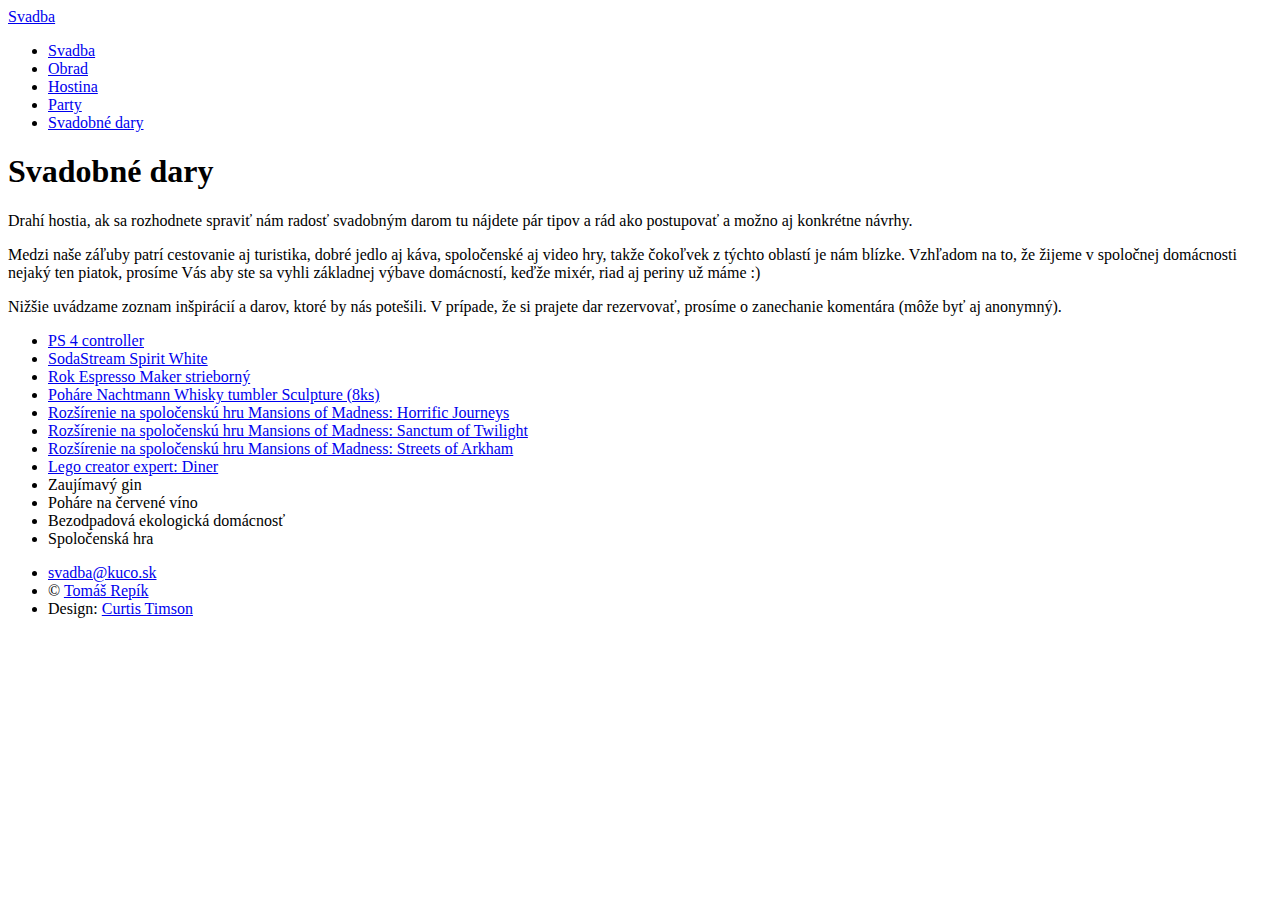
==== commit 5b2a2346: "Chnaged back the url to be able to view on repik.sk correctly." ====
--- a/dary/index.html
+++ b/dary/index.html
@@ -5,9 +5,9 @@
 		<title>Svadobné dary &middot; Svadba</title>
 		<meta charset="utf-8" />
 		<meta name="viewport" content="width=device-width, initial-scale=1, user-scalable=no" />
-		<link rel="stylesheet" href='/assets/css/main.css' />
+		<link rel="stylesheet" href='/kucovci/assets/css/main.css' />
 		
-		<noscript><link rel="stylesheet" href='/assets/css/noscript.css' /></noscript>
+		<noscript><link rel="stylesheet" href='/kucovci/assets/css/noscript.css' /></noscript>
 	</head>
 
 	<body lang='sk' class="is-loading">
@@ -17,7 +17,7 @@
 
                 
 <header id="header">
-    <a href='/' class="logo">Svadba</a>
+    <a href='/kucovci/' class="logo">Svadba</a>
 </header>
 
                 
@@ -25,11 +25,11 @@
 <nav id="nav">
     <ul class="links">
 
-        <li ><a href='/svadba'>Svadba</a></li>
-        <li ><a href='/obrad'>Obrad</a></li>
-        <li ><a href='/hostina'>Hostina</a></li>
-        <li ><a href='/party'>Party</a></li>
-        <li class="active"><a href='/dary'>Svadobné dary</a></li>
+        <li ><a href='/kucovci/svadba'>Svadba</a></li>
+        <li ><a href='/kucovci/obrad'>Obrad</a></li>
+        <li ><a href='/kucovci/hostina'>Hostina</a></li>
+        <li ><a href='/kucovci/party'>Party</a></li>
+        <li class="active"><a href='/kucovci/dary'>Svadobné dary</a></li>
         
     </ul>
     
@@ -98,13 +98,13 @@
             </div>
             
             
-<script src='/assets/js/jquery.min.js'></script>
-<script src='/assets/js/jquery.scrollex.min.js'></script>
-<script src='/assets/js/jquery.scrolly.min.js'></script>
-<script src='/assets/js/browser.min.js'></script>
-<script src='/assets/js/breakpoints.min.js'></script>
-<script src='/assets/js/util.js'></script>
-<script src='/assets/js/main.js'></script>
+<script src='/kucovci/assets/js/jquery.min.js'></script>
+<script src='/kucovci/assets/js/jquery.scrollex.min.js'></script>
+<script src='/kucovci/assets/js/jquery.scrolly.min.js'></script>
+<script src='/kucovci/assets/js/browser.min.js'></script>
+<script src='/kucovci/assets/js/breakpoints.min.js'></script>
+<script src='/kucovci/assets/js/util.js'></script>
+<script src='/kucovci/assets/js/main.js'></script>
 
 	</body>
 </html>
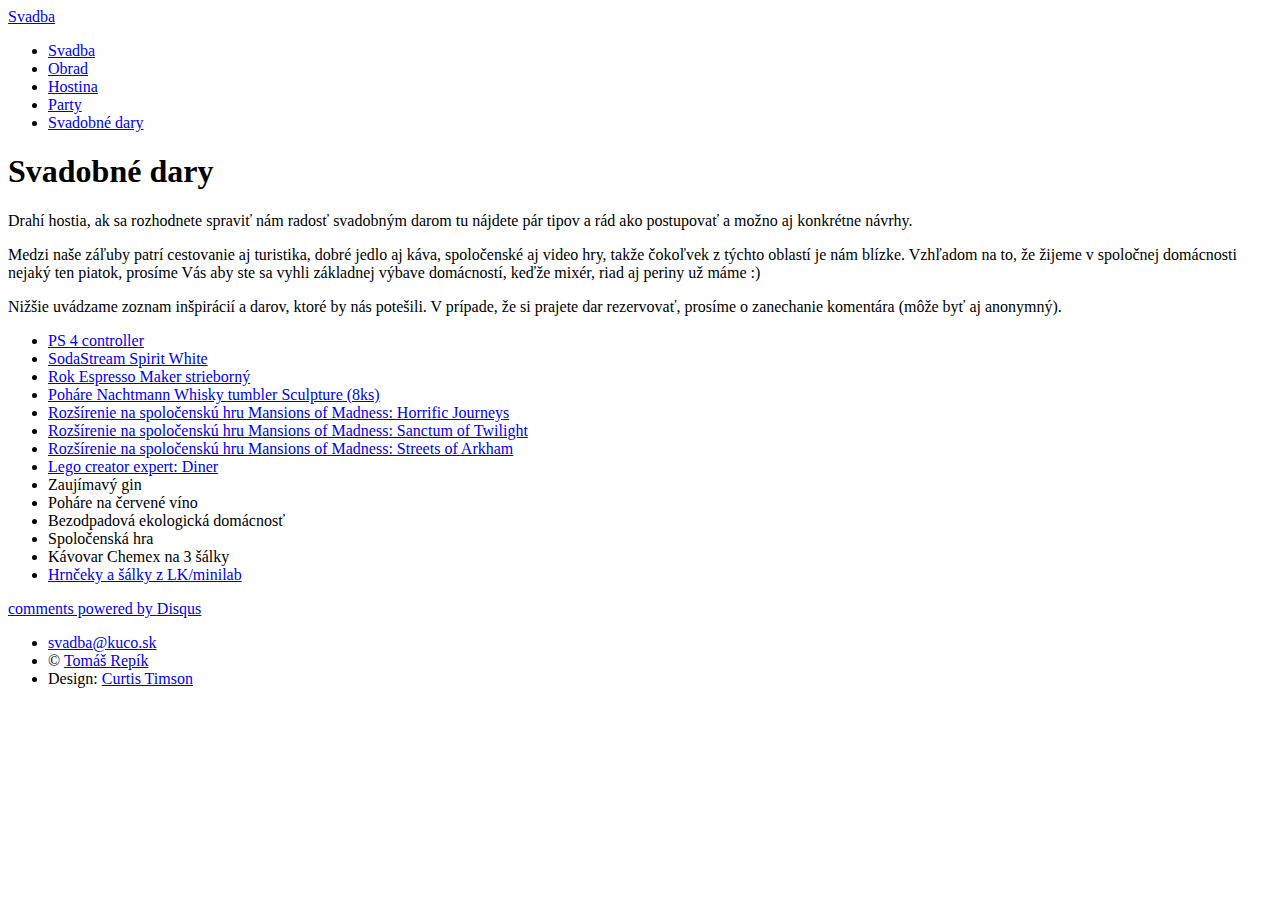
==== commit 4ff899ab: "Add two more gifts, enable comments for gifts and update formating in ceremony" ====
--- a/dary/index.html
+++ b/dary/index.html
@@ -67,11 +67,32 @@
 <li>Poháre na červené víno</li>
 <li>Bezodpadová ekologická domácnosť</li>
 <li>Spoločenská hra</li>
+<li>Kávovar Chemex na 3 šálky</li>
+<li><a href="https://www.lkminilab.com/deliciously">Hrnčeky a šálky z LK/minilab</a></li>
 </ul>
 
 
                             
                             
+                            
+			    <div id="disqus_thread"></div>
+<script type="text/javascript">
+
+(function() {
+    
+    
+    if (window.location.hostname == "localhost")
+        return;
+
+    var dsq = document.createElement('script'); dsq.type = 'text/javascript'; dsq.async = true;
+    var disqus_shortname = 'kucovci';
+    dsq.src = '//' + disqus_shortname + '.disqus.com/embed.js';
+    (document.getElementsByTagName('head')[0] || document.getElementsByTagName('body')[0]).appendChild(dsq);
+})();
+</script>
+<noscript>Please enable JavaScript to view the <a href="https://disqus.com/?ref_noscript">comments powered by Disqus.</a></noscript>
+<a href="https://disqus.com/" class="dsq-brlink">comments powered by <span class="logo-disqus">Disqus</span></a>
+
                             
                         </section>
 
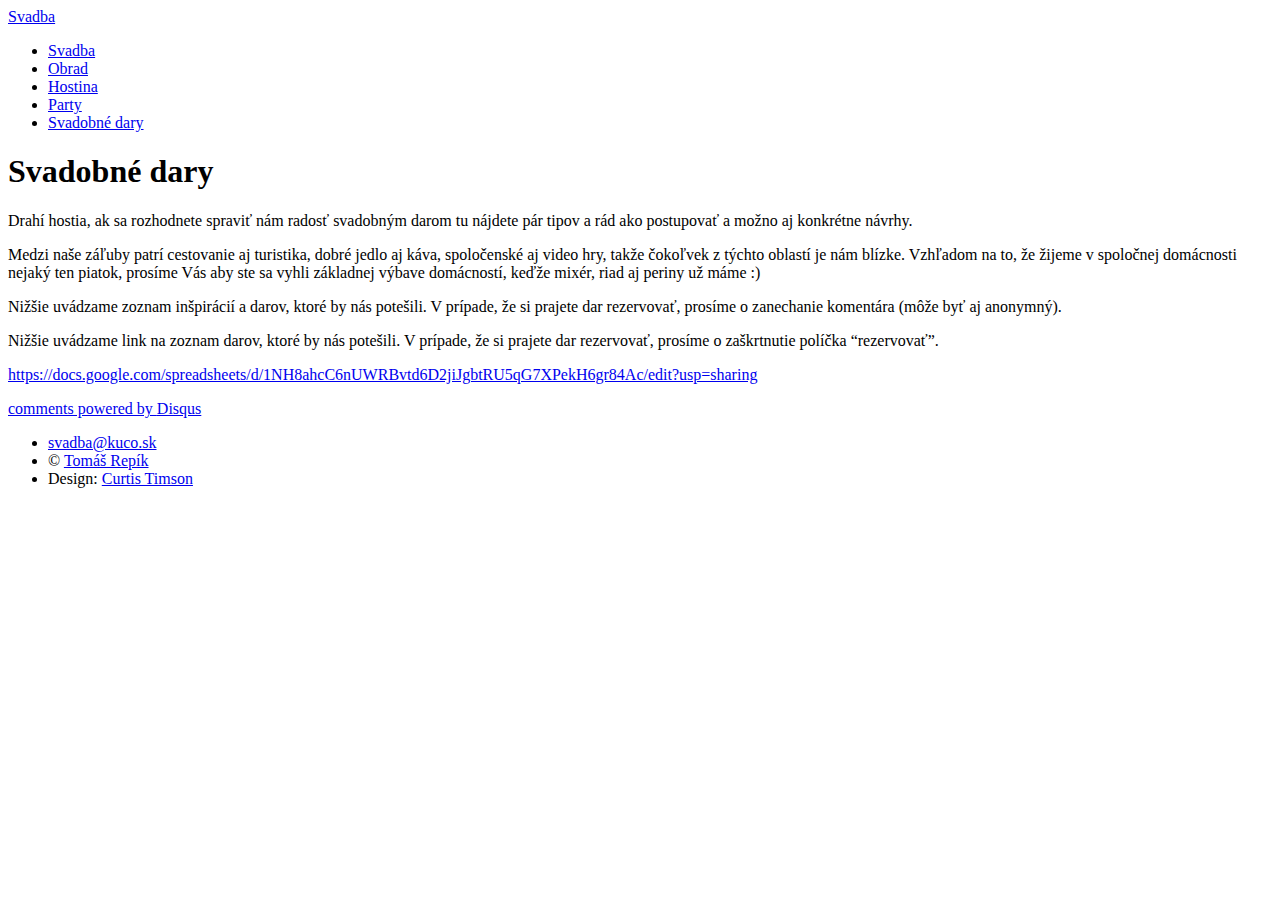
==== commit dcd856ee: "Moved the gift list to google docs link." ====
--- a/dary/index.html
+++ b/dary/index.html
@@ -54,22 +54,9 @@
 
 <p>Nižšie uvádzame zoznam inšpirácií a darov, ktoré by nás potešili. V prípade, že si prajete dar rezervovať, prosíme o zanechanie komentára (môže byť aj anonymný).</p>
 
-<ul>
-<li><a href="https://www.brloh.sk/dualshock-4-wireless-controller-black-v2/p125893">PS 4 controller</a></li>
-<li><a href="https://www.sodastream.sk/pristroje/spirit-white-1">SodaStream Spirit White</a></li>
-<li><a href="http://www.rokespresso.sk/kavovary-rok/rok-espresso-maker-strieborny">Rok Espresso Maker strieborný</a></li>
-<li><a href="https://www.shop-nachtmann.de/nachtmann-whiskyglas-sculpture-4er-set.html">Poháre Nachtmann Whisky tumbler Sculpture (8ks)</a></li>
-<li><a href="https://www.ihrysko.sk/mansions-od-madness-2nd-ed-horrific-journeys-exp-p103851">Rozšírenie na spoločenskú hru Mansions of Madness: Horrific Journeys</a></li>
-<li><a href="https://www.ihrysko.sk/sanctum-of-twilight-mansions-of-madness-2nd-ed-p32901">Rozšírenie na spoločenskú hru Mansions of Madness: Sanctum of Twilight</a></li>
-<li><a href="https://www.ihrysko.sk/streets-of-arkham-mansions-of-madness-2nd-ed-p31600">Rozšírenie na spoločenskú hru Mansions of Madness: Streets of Arkham</a></li>
-<li><a href="https://www.lego.com/sk-sk/product/downtown-diner-10260">Lego creator expert: Diner</a></li>
-<li>Zaujímavý gin</li>
-<li>Poháre na červené víno</li>
-<li>Bezodpadová ekologická domácnosť</li>
-<li>Spoločenská hra</li>
-<li>Kávovar Chemex na 3 šálky</li>
-<li><a href="https://www.lkminilab.com/deliciously">Hrnčeky a šálky z LK/minilab</a></li>
-</ul>
+<p>Nižšie uvádzame link na zoznam darov, ktoré by nás potešili. V prípade, že si prajete dar rezervovať, prosíme o zaškrtnutie políčka “rezervovať”.</p>
+
+<p><a href="https://docs.google.com/spreadsheets/d/1NH8ahcC6nUWRBvtd6D2jiJgbtRU5qG7XPekH6gr84Ac/edit?usp=sharing">https://docs.google.com/spreadsheets/d/1NH8ahcC6nUWRBvtd6D2jiJgbtRU5qG7XPekH6gr84Ac/edit?usp=sharing</a></p>
 
 
                             
